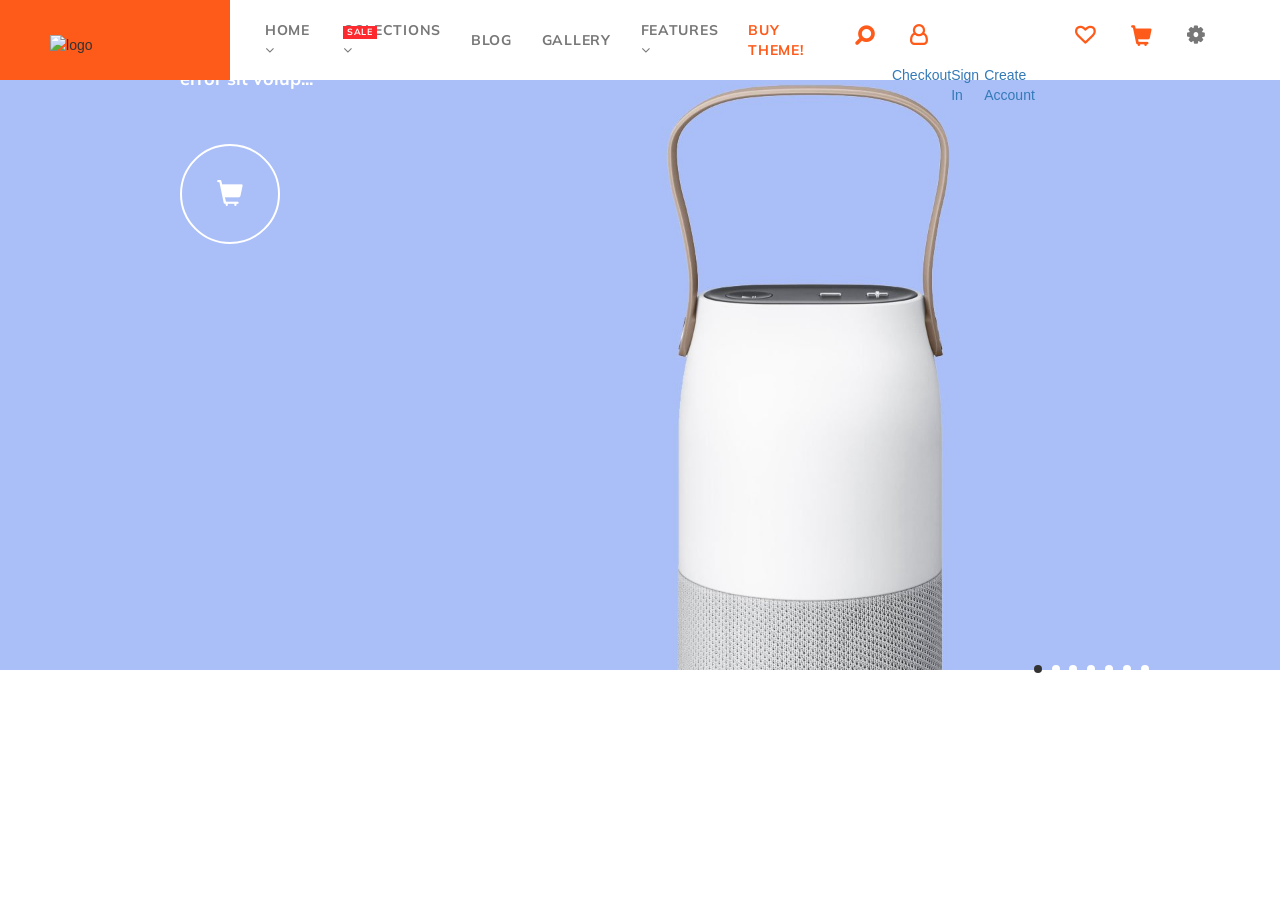
==== index.html @ fe35446b "werk progress" ====
<!DOCTYPE html>
<html>
<head>
	<meta charset="UTF-8">
	<meta name="viewport" content="width=device-width, initial-scale=1.0">
	<title>exerciutiu</title>
	<link rel="stylesheet" type="text/css" href="style.css">
	<link rel="stylesheet" type="text/css" href="header.css">
	<link href="https://fonts.googleapis.com/css?family=Muli" rel="stylesheet">
	<link rel="stylesheet" href="https://maxcdn.bootstrapcdn.com/bootstrap/3.3.7/css/bootstrap.min.css">
	<link rel="stylesheet" href="https://cdnjs.cloudflare.com/ajax/libs/font-awesome/4.7.0/css/font-awesome.min.css">
	<link href="https://fonts.googleapis.com/css?family=Muli:700" rel="stylesheet">
</head>
<body> 
	<div class="main-container">
		<div class="logo"> 
			<img src="https://cdn.shopify.com/s/files/1/2235/6053/files/logo_130x.png?v=1503470911" alt="logo">
		</div>
		<div class="main-menu">
			<ul>
				<li class="dropdown-home">
					<a href="#">HOME <i class="fa fa-angle-down"></i></a>
					<div class="dropdown-home-content">
						<a href="">Electronics — v1</a>
						<a href="">Clothing — v2</a>
						<a href="">Glasses — v3</a>
						<a href="">Fashion — v4</a>
						<a href="">Sports — v15</a>
						<a href="">Apparel — v5</a>
						<a href="">Lingerie — v6</a>
						<a href="">Fashion — v7</a>
						<a href="">Jewelry — v9</a>
						<a href="">Electronics — v10</a>
						<a href="">Bags — v8</a>
						<a href="">Lingerie — v11</a>
						<a href="">Men's clothing — v12</a>
						<a href="">Fashion, dark — v13</a>
						<a href="">T-shirts, light — v14</a>
					</div>
				</li>
				<li class="dropdown-COLECTIONS">
					<span>SALE</span><a href="#">COLECTIONS<i class="fa fa-angle-down"></i></a>
					<div class="dropdown-COLECTIONS-content">
						<div class="column">
							<a href="">Audio</a>
						</div>
					<div class="column">
						<a href="">Watches</a>
					</div>
						<div class="column">
							<a href="">Trackers</a>
						</div>	
					<div class="column">
						<a href="">Power Banks</a>
					</div>
						<div class="column-fla">
							<a href="">imag</a>
						</div>
				</li>
				<li><a href="#">BLOG</a></li>
				<li><a href="#">GALLERY</a></li>
				<li class="dropdown-features">
					<a href="#">FEATURES <i class="fa fa-angle-down"></i></a>
					<div class="dropdown-features-content">
						<ul class="dropdown-features-container">
								<li class="dropdown-collection">
										<a href="">Collection page <i class="fa fa-angle-right"></i></a>
									<div class="dropdown-collection-content">
										<a href="">List collections</a>
										<a href="">With banner</a>
										<a href="">Left sidebar</a>
										<a href="">Right sidebar</a>
										<a href="">Without sidebar</a>
										<a href="">Fullwidth</a>
										<a href="">Big previews</a>
										<a href="">Load more pagination</a>
										<a href="">Clasic pagination</a>
										<a href="">Without buttons</a>
										<a href="">Info uder image</a>
									</div>
								</li>
								<li  class="dropdown-Productpage">
										<a href="">Product page <i class="fa fa-angle-right"></i></a>
									<div class="dropdown-Productpage-content">
										<a href="">Variant #1</a>
										<a href="">Variant #2</a>
									</div>
								</li>
								<li class="dropdown-Product-options">
									<a href="">Product options <i class="fa fa-angle-right"></i></a>
									<div class="dropdown-Product-options-content">
										<a href="">1 options (color)</a>
										<a href="">2 options (image, image)</a>
										<a href="">3 options (colo, text1, image)</a>
										<a href="">3 options (text1, text2, text3)</a>
										<a href="">3 options (3 image)</a>
										<a href="">On listing</a>
									</div>
								</li>
							<li><a href="">Megamenu exemple</a></li>
								<li class="dropdown-Blog-variants">
									<a href="">Blog variants <i class="fa fa-angle-right"></i></a>
									<div class="dropdown-Blog-variants-content">
										<ul>
											<li><a href="">List</a></li>
											<li><a href="">Masorny</a></li>
											<li><a href="">Grid</a></li>
											<li><a href="">Right sidebar</a></li>
											<li><a href="">Left sidebar</a></li>
											<li class="dropdown-Article-variants">
												<a href="">Article variants<i class="fa fa-angle-right"></i></a>
												<div class="dropdown-Article-variants-content">
													<ul>
														<li><a href="">Default</a></li>
														<li><a href="">Featured</a></li>
														<li><a href="">With video</a></li>
														<li><a href="">with image slider</a><li>
													</ul>
										</ul>
												</div>
											</li>
									</dev>
								</li>
									<li class="dropdown-Gallery-variants">
										<a href="">Gallery variants <i class="fa fa-angle-right"></i></a>
										<div class="dropdown-Gallery-variants-content">
												<a href="">Masonry</a>
												<a href="">Grid (3 in row)</a>
												<a href="">Grid (4 in row)</a>
										</div>	
									</li>
									<li class="dropdown-Other-pages">
										<a href="">Other pages <i class="fa fa-angle-right"></i></a>
										<div class="dropdown-Other-pages-content">
												<a href="">About</a>
												<a href="">Contacts</a>
												<a href="">Services</a>
												<a href="">FAQ</a>
												<a href="">404</a>
										</div>
									</li>
									<li class="dropdown-Documentation">
										<a href="">Documentation <i class="fa fa-angle-right"></i></a>
										<div class="dropdown-Documentation-content">
												<a href="">Read documentation</a>
												<a href="">Watch video manuals</a>
										</div>
									</li>
						</ul>
					</div>
				</li>
				<li><a href="#">BUY THEME!</a></li>
			</ul>
		</div>
		<div class="icons">
		    <ul>
				<li><a href="#"><i class="fa" >&#xf002;</i></a></li>
				<li class="dropdown-loghin">
							<a href="#"><i onclick="myFunction()" class="fa">&#xf2c0; </i></a>	
					<div class="dropdown-loghin-content">
						<ul>
							<li><a href="">Checkout</a></li>
							<li><a href="">Sign In</a></li>
							<li><a href="">Create Account</a></li>
						</ul>
							
					</div>
				</li>
		        
				<li><a href="#"><i class="fa">&#xf08a;</i></a></li>
				<li><a href="#"><i class="glyphicon glyphicon-shopping-cart"></i></a></li>
		        <li><a href="#"><i class="fa">&#xf013;</i></a></li>
		    </ul>
		</div>
	</div>
	<div class='main-header'>
		<div class="slideshow-container">
			<div class="slides">	
				<img src="./images/slide-01_1920x.jpg" alt="boxa">
				<div  class="slide-content">
					<div class="movediv">
						<h1>Speaker Bottle $190</h1>
						<p>Sed ut perspiciatis unde omnis iste natus error sit volup...</p>
						<a href="#"><i class="glyphicon glyphicon-shopping-cart"></i></a>
					</div>
				</div>
			</div>
			<div class="slides">	
				<img src="./images/slide-02_1920x.jpg" alt="boxa">
				<div class="slide-content">
					<div class="movediv">
						<h1>Smart Watches $150</h1>
						<p>Sed ut perspiciatis unde omnis iste natus error sit volup...</p>
						<a href="#"><i class="glyphicon glyphicon-shopping-cart"></i></a>
					</div>
				</div>
			</div>
			<div class="slides">	
				<img src="./images/slide-03_1920x.jpg" alt="boxa">
				<div class="slide-content">
					<div class="movediv">
						<h1>Power Bank $350</h1>
						<p>Sed ut perspiciatis unde omnis iste natus error sit volup...</p>
						<a href="#"><i class="glyphicon glyphicon-shopping-cart"></i></a>
					</div>
				</div>
			</div>
			<div class="slides">	
				<img src="./images/slide-slice_1920x.png" alt="boxa">
				<div class="slide-content">
					<div class="movediv">
						<h1>Tracker $410</h1>
						<p>Sed ut perspiciatis unde omnis iste natus error sit volup...</p>
						<a href="#"><i class="glyphicon glyphicon-shopping-cart"></i></a>
					</div>
				</div>
			</div>
			<div class="slides">	
				<img src="./images/slide-05_1920x.jpg" alt="boxa">
				<div class="slide-content">
					<div class="movediv">
						<h1>Wireless Speaker $490</h1>
						<p>Sed ut perspiciatis unde omnis iste natus error sit volup...</p>
						<a href="#"><i class="glyphicon glyphicon-shopping-cart"></i></a>
					</div>
				</div>
			</div>
			<div class="slides">	
				<img src="./images/slide-06_1920x.jpg" alt="boxa">
				<div class="slide-content">
					<div class="movediv">
						<h1>Headphone $210</h1>
						<p>Sed ut perspiciatis unde omnis iste natus error sit volup...</p>
						<a href="#"><i class="glyphicon glyphicon-shopping-cart"></i></a>
					</div>
				</div>
			</div>
			<div class="slides">
				<video id="myVideo" src="./videos/video.mp4" autoplay></video>
			</div>
			<br>
			<div class="container-dots">
				<div>
					<span class="dot" onclick="currentSlide(0)"></span> 
					<span class="dot" onclick="currentSlide(1)"></span> 
					<span class="dot" onclick="currentSlide(2)"></span> 
					<span class="dot" onclick="currentSlide(3)"></span> 
					<span class="dot" onclick="currentSlide(4)"></span> 
					<span class="dot" onclick="currentSlide(5)"></span> 
					<span class="dot" onclick="currentSlide(6)"></span>  
				</div>
			</div>
		</div>	
	</div>
	<script src="./scripts/slidershow.js"></script>
</body>
</html>
---- style.css ----
* {
	margin: 0;
	padding: 0;
}

.main-container {
	width: 100vw;
	height: 80px;
	display: flex;
	flex-direction: row;
	background-color: #fff;
	z-index: 999;
    position: relative;
}

.main-container .logo {
	background-color: #fe5a1a;
	width: 250px;
	display: flex;
	justify-content: center;
	align-items: center;
	padding-top: 10px;

}

.main-container .logo img {
	width: 130px;
}


.main-container .main-menu > ul {
	height: 80px;
	display: flex;
	flex-direction: row;
	/*align-items: center;*/
	padding-left: 20px;
}

.main-container .main-menu > ul > li { 
	list-style: none;
	padding-left: 15px;
    padding-right: 15px;
	font-size: 14px;
	letter-spacing: .7px;
    font-weight: bold;
    color: #777;
    font-family: 'Muli', sans-serif;
    height: 100%;
    display: flex;
    align-items: center;
}
.main-container .main-menu > ul > li > i {
	font-weight: bold;
}

.main-container .main-menu > ul > li:nth-child(6) > a {
	color: #fe5a1a;
}

.main-container .main-menu > ul > li > a {
	color: #777;
	text-decoration: none;
}

.main-container .main-menu > ul > li > span  {
	position: absolute;
	margin-top: -15px;
    background: #fc2a2e;
    color: #fff;
    padding-left: 4px;
    padding-right: 4px;
    font-size: 9px;
    font-weight: bold;
}

.main-container .icons {
	padding-right: 58px;
    margin-left: auto;
    display: flex;
	justify-content: center;
	align-items: center;
}

.main-container .icons ul {
	display: flex;
	flex-direction: row; 
}

.main-container .icons ul li {
	list-style: none;
}

.main-container .icons ul li i {
    padding-left: 18px;
    padding-right: 18px;
    font-size: 20px;
    height: 100%;
    display: flex;
	align-items: center;
	font-weight: bold;
    color: #fe5a1a;
   }

.main-container .icons ul li a {
	text-decoration: none;
}

.main-container .icons ul li:nth-child(1) a i {
        -moz-transform: scaleX(-1);
        -o-transform: scaleX(-1);
        -webkit-transform: scaleX(-1);
        transform: scaleX(-1);
        filter: FlipH;
        -ms-filter: "FlipH";
	}

.main-container .icons ul li:nth-child(5) a i{
	color: #777;
}

/* .dropdown-loghin {
    position: absolute;
    display: inline-block;
}

.dropdown-loghin-content {
    list-style: none;
    position: absolute;
    display: none;
    left: 0;
    background-color: rgb(5, 5, 22);
    top: -30px;
    left: 12px;
    width: 20px;
} */

.dropdown-loghin:hover .dropdown-loghin-content {
    display: block;
}

.main-header{
    /*position:;*/
    height: 80vh;
    width: 100vw;
}

.main-header img {
    /* position:; */
}

.main-container .dropdown-home {
position: relative;
display: inline-block;

}

.main-container .dropdown-home-content {
    display: none;
    position: absolute;
    background-color: #f1f1f1;
    min-width: 160px;
    box-shadow: 0px 8px 16px 0px rgba(0,0,0,0.2);
    z-index: 1;
    top: 80px;
    left: -30px;
    width: 280px;
    padding: 40px;
}

.main-container .dropdown-home-content a {
	 color: black;
    padding: 5px 16px;
    text-decoration: none;
    display: block;
    font-size: 14px;
    font-weight: bold;
}

.main-container .dropdown-home:hover .dropdown-home-content {
    display: block;
}

.main-container .dropdown-COLECTIONS {
display: inline-block;
}

.main-container .dropdown-COLECTIONS-content{
   width: 100vw;
   height: 11px; 
   display: none;
   top: 80px;
   position: absolute;
   z-index: 112;
   left: 0px;                                  
}



.main-container .dropdown-COLECTIONS-content a {
    color: black;
    padding: 5px 16px;
    text-decoration: none;
    display: block;
    font-size: 14px;
    font-weight: bold;
}

.main-container .dropdown-COLECTIONS:hover .dropdown-COLECTIONS-content .column {
    display: block;
}

.main-container .dropdown-features {
    position: relative;
    display: inline-block;
}

.main-container .dropdown-COLECTIONS-content a {
    color: black;
    padding: 5px 16px;
    text-decoration: none;
    display: block;
    font-size: 14px;
    font-weight: bold;
    margin-left: 10px;
}

.main-container .dropdown-COLECTIONS:hover .dropdown-COLECTIONS-content {
    display: block;
}

.main-container .column {
    float: left;
    padding: 10px;
    background-color: #ccc;
    height: 250px;
}

.main-container .column:nth-child(1) { 
    width: 25%;  
}

.main-container .dropdown-features-content {
    display: none;
    text-decoration: none;
    position: absolute;
    background-color: #f1f1f1;
    min-width: 160px;
    box-shadow: 0px 8px 16px 0px rgba(0,0,0,0.2);
    z-index: 1;
    top: 80px;
    left: -22px;
    width: 250px;
    padding: 40px;
    padding-top: 35px;
}

.main-container .dropdown-features-container {
    display: inline-block;
    list-style: none;
}

.main-container .dropdown-features-content i {
    position: absolute;
}

.main-container .dropdown-features-content a {
    list-style: none;
    color: black;
    padding: 5px 16px;
    display: block;
    font-size: 14px;
    font-weight: bolder;
    margin-left: 10px;
}

.main-container .dropdown-features:hover .dropdown-features-content {
    display: block;
}

.main-container .dropdown-features-content a i {   
margin-left: 10px;
padding-top: 0px;
}



.dropdown-collection {
    position: relative;
}

.dropdown-collection-content {
    position: absolute;
    display: none;
    left: 0;
    background-color: #f1f1f1;
    top: -35px;
    left: 210px;
    width: 250px;
}

.dropdown-collection:hover .dropdown-collection-content {
    display: block;
}


.dropdown-Productpage {
    position: relative;
}

.dropdown-Productpage-content {
    position: absolute;
    display: none;
    left: 0;
    background-color: #f1f1f1;
    top: -35px;
    left: 210px;
    width: 250px;
}

.dropdown-Productpage:hover .dropdown-Productpage-content {
    display: block;
}

.dropdown-Product-options {
    position: relative;
}

.dropdown-Product-options-content {
    position: absolute;
    display: none;
    left: 0;
    background-color: #f1f1f1;
    top: -35px;
    left: 210px;
    width: 270px;
}

.dropdown-Product-options:hover .dropdown-Product-options-content {
    display: block;
}

.dropdown-Blog-variants {
    position: relative;
}

.dropdown-Blog-variants-content {
    position: absolute;
    display: none;
    left: 0;
    background-color: #f1f1f1;
    top: -35px;
    left: 150px;
    width: 220px;
}

.dropdown-Blog-variants:hover .dropdown-Blog-variants-content {
    display: block;
}

.dropdown-Blog-variants-content > ul {
    list-style: none;
}

.dropdown-Article-variants {
    position: relative;
    display: inline-block;
}

.dropdown-Article-variants-content {
    list-style: none;
    position: absolute;
    display: none;
    left: 0;
    background-color: #f1f1f1;
    top: -35px;
    left: 150px;
    width: 220px;
    z-index: 19;
}

.dropdown-Article-variants:hover .dropdown-Article-variants-content {
    display: block;
}

.dropdown-Gallery-variants {
    position: relative;
}

.dropdown-Gallery-variants-content {
    list-style: none;
    position: absolute;
    display: none;
    left: 0;
    background-color: #f1f1f1;
    top: -35px;
    left: 150px;
    width: 220px;
    z-index: 15;
}

.dropdown-Gallery-variants:hover .dropdown-Gallery-variants-content {
    display: block;
}

.dropdown-Other-pages {
    position: relative;
}

.dropdown-Other-pages-content {
    list-style: none;
    position: absolute;
    display: none;
    left: 0;
    background-color: #f1f1f1;
    top: -3px;
    left: 150px;
    width: 220px;
}

.dropdown-Other-pagess:hover .dropdown-Other-pages-content {
    display: block;
}

.dropdown-Documentation-variants {
    position: relative;
}

.dropdown-Documentation-content {
    list-style: none;
    position: absolute;
    display: none;
    left: 0;
    background-color: #f1f1f1;
    top: -35px;
    left: 150px;
    width: 220px;
}

.dropdown-Documentation:hover .dropdown-Documentation-content {
    display: block;
}
---- header.css ----
body {
    overflow-x: hidden;
}

.main-header {
    width: 100vw; 
    position: relative;
    top: -50px;
    height: 80vh;
}

.main-header .slides {
    display: none;
    height: 80vh;
    position: absolute;
}

.main-header .slides img {
    height: auto;
    width: 100%;
}

.main-header .slides video {
    position: relative;
    top: -90px;
    width: 100%;
    object-fit: cover;
}

.main-header .container-dots {
    position: absolute;
    display: flex;
    justify-content: flex-end;
    width: 100vw;
    bottom: 10%;
    right: 10%;
}

.main-header .dot {
    height: 8px;
    width: 8px;
    margin: 0 3px;
    background-color: #fff;
    border-radius: 50%;
    display: inline-block;
    transition: background-color 0.6s ease;
    cursor: pointer;
}

.main-header .active {
    background-color: #333;
}

.main-header .slide-content {
    position: relative;
    top: -90vh;
    left: 20vh;
    width: 30vw;
    font-family: 'Muli', sans-serif;
}

.main-header .slide-content h1 {
    font-size: 60px;
    line-height: 1.216;
    color: #fff;
    font-weight: 700;
}

.main-header .slide-content p {
    color: #fff;
    font-size: 18px;
    line-height: 1.25;
    font-weight: 700;
    margin: 20px 0 52px;
}

.main-header a:hover {
    text-decoration: none !important;
}

.main-header .slide-content i  {
    border: 2px solid #fff;
    width: 100px;
    height: 100px;
    border-radius: 50%;
    display: flex;
    justify-content: center;
    align-items: center;
    font-size: 26px;
    color: #fff;
}
  
.slider-animated {
  -webkit-animation-duration: 2s;
  animation-duration: 2s;
  -webkit-animation-fill-mode: both;
  animation-fill-mode: both;
  animation-name: fadeInDown;
}

@-webkit-keyframes fadeInDown {
    from {
      /* opacity: 0; */
      -webkit-transform: translate3d(0, -100%, 0);
      transform: translate3d(0, -100%, 0);
    }
  
    to {
      /* opacity: 1; */
      -webkit-transform: translate3d(0, 0, 0);
      transform: translate3d(0, 0, 0);
    }
  }
  
  @keyframes fadeInDown {
    from {
      /* opacity: 0; */
      -webkit-transform: translate3d(0, -100%, 0);
      transform: translate3d(0, -100%, 0);
    }
  
    to {
      /* opacity: 1; */
      -webkit-transform: translate3d(0, 0, 0);
      transform: translate3d(0, 0, 0);
    }
  }
  
  .fadeInDown {
    -webkit-animation-name: fadeInDown;
    animation-name: fadeInDown;
  }

  .slide-content-animated {
    -webkit-animation-duration: 2s;
    animation-duration: 2s;
    -webkit-animation-fill-mode: both;
    animation-fill-mode: both;
    animation-name: fadeInUp;
  }

  @-webkit-keyframes fadeInUp {
    from {
      opacity: 0;
      -webkit-transform: translate3d(0, 100%, 0);
      transform: translate3d(0, 100%, 0);
    }
  
    to {
      opacity: 1;
      -webkit-transform: translate3d(0, 0, 0);
      transform: translate3d(0, 0, 0);
    }
  }
  
  @keyframes fadeInUp {
    from {
      opacity: 0;
      -webkit-transform: translate3d(0, 100%, 0);
      transform: translate3d(0, 100%, 0);
    }
  
    to {
      opacity: 1;
      -webkit-transform: translate3d(0, 0, 0);
      transform: translate3d(0, 0, 0);
    }
  }
  
  .fadeInUp {
    -webkit-animation-name: fadeInUp;
    animation-name: fadeInUp;
  }

  .none {
      display: none;
  }
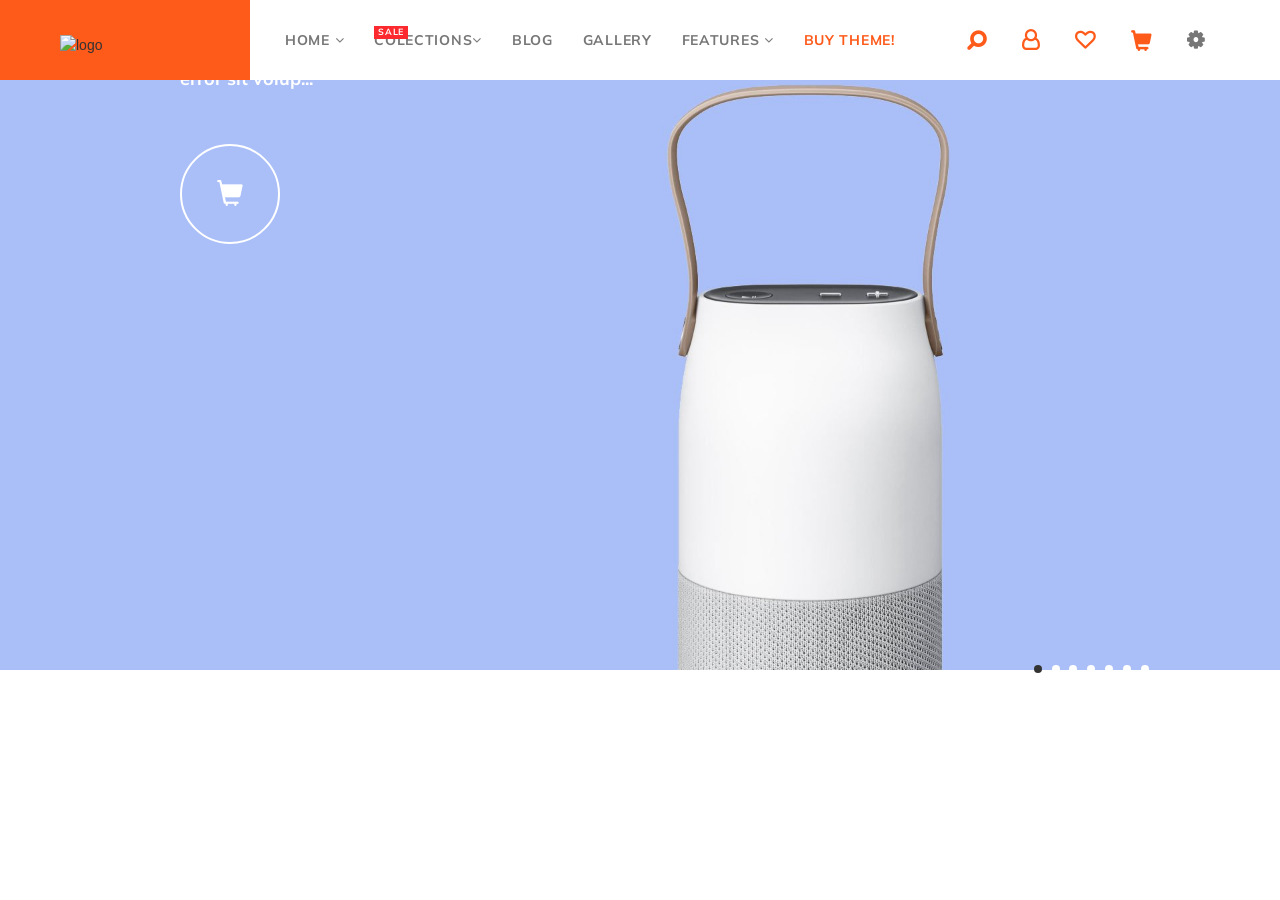
==== commit 3c2e3ae3: "add readme" ====
--- a/index.html
+++ b/index.html
@@ -97,7 +97,7 @@
 										<a href="">On listing</a>
 									</div>
 								</li>
-							<li><a href="">Megamenu exemple</a></li>
+								<li><a href="">Megamenu exemple</a></li>
 								<li class="dropdown-Blog-variants">
 									<a href="">Blog variants <i class="fa fa-angle-right"></i></a>
 									<div class="dropdown-Blog-variants-content">
@@ -114,38 +114,18 @@
 														<li><a href="">Default</a></li>
 														<li><a href="">Featured</a></li>
 														<li><a href="">With video</a></li>
-														<li><a href="">with image slider</a><li>
+														<li><a href="">with image slider</a></li>
 													</ul>
-										</ul>
 												</div>
 											</li>
-									</dev>
-								</li>
-									<li class="dropdown-Gallery-variants">
-										<a href="">Gallery variants <i class="fa fa-angle-right"></i></a>
-										<div class="dropdown-Gallery-variants-content">
-												<a href="">Masonry</a>
-												<a href="">Grid (3 in row)</a>
-												<a href="">Grid (4 in row)</a>
-										</div>	
-									</li>
-									<li class="dropdown-Other-pages">
-										<a href="">Other pages <i class="fa fa-angle-right"></i></a>
-										<div class="dropdown-Other-pages-content">
-												<a href="">About</a>
-												<a href="">Contacts</a>
-												<a href="">Services</a>
-												<a href="">FAQ</a>
-												<a href="">404</a>
-										</div>
-									</li>
-									<li class="dropdown-Documentation">
-										<a href="">Documentation <i class="fa fa-angle-right"></i></a>
-										<div class="dropdown-Documentation-content">
-												<a href="">Read documentation</a>
-												<a href="">Watch video manuals</a>
-										</div>
-									</li>
+										</ul>	
+									</div>
+
+								</li>
+							
+							<li><a href="">Gallery variants <i class="fa fa-angle-right"></i></a></li>
+							<li><a href="">Other pages <i class="fa fa-angle-right"></i></a></li>
+							<li><a href="">Documentation <i class="fa fa-angle-right"></i></a></li>
 						</ul>
 					</div>
 				</li>
@@ -154,19 +134,8 @@
 		</div>
 		<div class="icons">
 		    <ul>
-				<li><a href="#"><i class="fa" >&#xf002;</i></a></li>
-				<li class="dropdown-loghin">
-							<a href="#"><i onclick="myFunction()" class="fa">&#xf2c0; </i></a>	
-					<div class="dropdown-loghin-content">
-						<ul>
-							<li><a href="">Checkout</a></li>
-							<li><a href="">Sign In</a></li>
-							<li><a href="">Create Account</a></li>
-						</ul>
-							
-					</div>
-				</li>
-		        
+		        <li><a href="#"><i class="fa" >&#xf002;</i></a></li>
+		        <li><a href="#"><i class="fa">&#xf2c0;</i></a></li>
 				<li><a href="#"><i class="fa">&#xf08a;</i></a></li>
 				<li><a href="#"><i class="glyphicon glyphicon-shopping-cart"></i></a></li>
 		        <li><a href="#"><i class="fa">&#xf013;</i></a></li>
--- a/style.css
+++ b/style.css
@@ -33,7 +33,7 @@
 	display: flex;
 	flex-direction: row;
 	/*align-items: center;*/
-	padding-left: 20px;
+    padding-left: 20px;
 }
 
 .main-container .main-menu > ul > li { 
@@ -82,6 +82,8 @@
 }
 
 .main-container .icons ul {
+    padding-top: 10px;
+
 	display: flex;
 	flex-direction: row; 
 }
@@ -118,26 +120,6 @@
 	color: #777;
 }
 
-/* .dropdown-loghin {
-    position: absolute;
-    display: inline-block;
-}
-
-.dropdown-loghin-content {
-    list-style: none;
-    position: absolute;
-    display: none;
-    left: 0;
-    background-color: rgb(5, 5, 22);
-    top: -30px;
-    left: 12px;
-    width: 20px;
-} */
-
-.dropdown-loghin:hover .dropdown-loghin-content {
-    display: block;
-}
-
 .main-header{
     /*position:;*/
     height: 80vh;
@@ -350,16 +332,13 @@
     background-color: #f1f1f1;
     top: -35px;
     left: 150px;
-    width: 220px;
+    width: 270px;
 }
 
 .dropdown-Blog-variants:hover .dropdown-Blog-variants-content {
     display: block;
 }
 
-.dropdown-Blog-variants-content > ul {
-    list-style: none;
-}
 
 .dropdown-Article-variants {
     position: relative;
@@ -367,75 +346,16 @@
 }
 
 .dropdown-Article-variants-content {
-    list-style: none;
-    position: absolute;
-    display: none;
-    left: 0;
-    background-color: #f1f1f1;
-    top: -35px;
-    left: 150px;
-    width: 220px;
-    z-index: 19;
+    position: absolute;
+    display: none;
+    left: 0;
+    background-color: #f1f1f1;
+    top: -35px;
+    left: 210px;
+    width: 270px;
+    z-index: 11;
 }
 
 .dropdown-Article-variants:hover .dropdown-Article-variants-content {
     display: block;
 }
-
-.dropdown-Gallery-variants {
-    position: relative;
-}
-
-.dropdown-Gallery-variants-content {
-    list-style: none;
-    position: absolute;
-    display: none;
-    left: 0;
-    background-color: #f1f1f1;
-    top: -35px;
-    left: 150px;
-    width: 220px;
-    z-index: 15;
-}
-
-.dropdown-Gallery-variants:hover .dropdown-Gallery-variants-content {
-    display: block;
-}
-
-.dropdown-Other-pages {
-    position: relative;
-}
-
-.dropdown-Other-pages-content {
-    list-style: none;
-    position: absolute;
-    display: none;
-    left: 0;
-    background-color: #f1f1f1;
-    top: -3px;
-    left: 150px;
-    width: 220px;
-}
-
-.dropdown-Other-pagess:hover .dropdown-Other-pages-content {
-    display: block;
-}
-
-.dropdown-Documentation-variants {
-    position: relative;
-}
-
-.dropdown-Documentation-content {
-    list-style: none;
-    position: absolute;
-    display: none;
-    left: 0;
-    background-color: #f1f1f1;
-    top: -35px;
-    left: 150px;
-    width: 220px;
-}
-
-.dropdown-Documentation:hover .dropdown-Documentation-content {
-    display: block;
-}
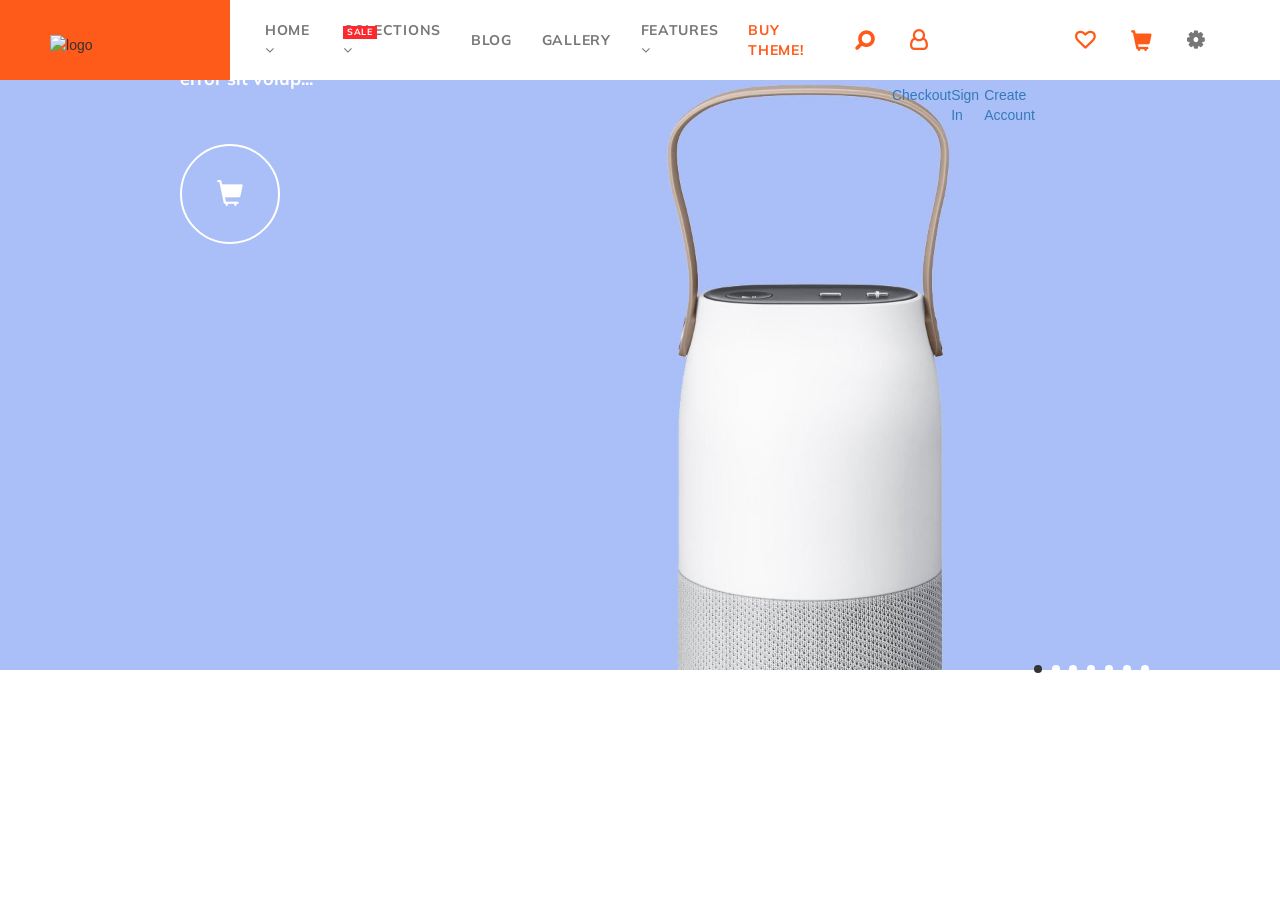
==== commit 60a0e964: "resolve conflict" ====
--- a/index.html
+++ b/index.html
@@ -122,10 +122,31 @@
 									</div>
 
 								</li>
-							
-							<li><a href="">Gallery variants <i class="fa fa-angle-right"></i></a></li>
-							<li><a href="">Other pages <i class="fa fa-angle-right"></i></a></li>
-							<li><a href="">Documentation <i class="fa fa-angle-right"></i></a></li>
+									<li class="dropdown-Gallery-variants">
+										<a href="">Gallery variants <i class="fa fa-angle-right"></i></a>
+										<div class="dropdown-Gallery-variants-content">
+												<a href="">Masonry</a>
+												<a href="">Grid (3 in row)</a>
+												<a href="">Grid (4 in row)</a>
+										</div>	
+									</li>
+									<li class="dropdown-Other-pages">
+										<a href="">Other pages <i class="fa fa-angle-right"></i></a>
+										<div class="dropdown-Other-pages-content">
+												<a href="">About</a>
+												<a href="">Contacts</a>
+												<a href="">Services</a>
+												<a href="">FAQ</a>
+												<a href="">404</a>
+										</div>
+									</li>
+									<li class="dropdown-Documentation">
+										<a href="">Documentation <i class="fa fa-angle-right"></i></a>
+										<div class="dropdown-Documentation-content">
+												<a href="">Read documentation</a>
+												<a href="">Watch video manuals</a>
+										</div>
+									</li>
 						</ul>
 					</div>
 				</li>
@@ -134,8 +155,19 @@
 		</div>
 		<div class="icons">
 		    <ul>
-		        <li><a href="#"><i class="fa" >&#xf002;</i></a></li>
-		        <li><a href="#"><i class="fa">&#xf2c0;</i></a></li>
+				<li><a href="#"><i class="fa" >&#xf002;</i></a></li>
+				<li class="dropdown-loghin">
+							<a href="#"><i onclick="myFunction()" class="fa">&#xf2c0; </i></a>	
+					<div class="dropdown-loghin-content">
+						<ul>
+							<li><a href="">Checkout</a></li>
+							<li><a href="">Sign In</a></li>
+							<li><a href="">Create Account</a></li>
+						</ul>
+							
+					</div>
+				</li>
+		        
 				<li><a href="#"><i class="fa">&#xf08a;</i></a></li>
 				<li><a href="#"><i class="glyphicon glyphicon-shopping-cart"></i></a></li>
 		        <li><a href="#"><i class="fa">&#xf013;</i></a></li>
--- a/style.css
+++ b/style.css
@@ -120,6 +120,26 @@
 	color: #777;
 }
 
+/* .dropdown-loghin {
+    position: absolute;
+    display: inline-block;
+}
+
+.dropdown-loghin-content {
+    list-style: none;
+    position: absolute;
+    display: none;
+    left: 0;
+    background-color: rgb(5, 5, 22);
+    top: -30px;
+    left: 12px;
+    width: 20px;
+} */
+
+.dropdown-loghin:hover .dropdown-loghin-content {
+    display: block;
+}
+
 .main-header{
     /*position:;*/
     height: 80vh;
@@ -332,13 +352,16 @@
     background-color: #f1f1f1;
     top: -35px;
     left: 150px;
-    width: 270px;
+    width: 220px;
 }
 
 .dropdown-Blog-variants:hover .dropdown-Blog-variants-content {
     display: block;
 }
 
+.dropdown-Blog-variants-content > ul {
+    list-style: none;
+}
 
 .dropdown-Article-variants {
     position: relative;
@@ -346,16 +369,75 @@
 }
 
 .dropdown-Article-variants-content {
-    position: absolute;
-    display: none;
-    left: 0;
-    background-color: #f1f1f1;
-    top: -35px;
-    left: 210px;
-    width: 270px;
-    z-index: 11;
+    list-style: none;
+    position: absolute;
+    display: none;
+    left: 0;
+    background-color: #f1f1f1;
+    top: -35px;
+    left: 150px;
+    width: 220px;
+    z-index: 19;
 }
 
 .dropdown-Article-variants:hover .dropdown-Article-variants-content {
     display: block;
 }
+
+.dropdown-Gallery-variants {
+    position: relative;
+}
+
+.dropdown-Gallery-variants-content {
+    list-style: none;
+    position: absolute;
+    display: none;
+    left: 0;
+    background-color: #f1f1f1;
+    top: -35px;
+    left: 150px;
+    width: 220px;
+    z-index: 15;
+}
+
+.dropdown-Gallery-variants:hover .dropdown-Gallery-variants-content {
+    display: block;
+}
+
+.dropdown-Other-pages {
+    position: relative;
+}
+
+.dropdown-Other-pages-content {
+    list-style: none;
+    position: absolute;
+    display: none;
+    left: 0;
+    background-color: #f1f1f1;
+    top: -3px;
+    left: 150px;
+    width: 220px;
+}
+
+.dropdown-Other-pagess:hover .dropdown-Other-pages-content {
+    display: block;
+}
+
+.dropdown-Documentation-variants {
+    position: relative;
+}
+
+.dropdown-Documentation-content {
+    list-style: none;
+    position: absolute;
+    display: none;
+    left: 0;
+    background-color: #f1f1f1;
+    top: -35px;
+    left: 150px;
+    width: 220px;
+}
+
+.dropdown-Documentation:hover .dropdown-Documentation-content {
+    display: block;
+}
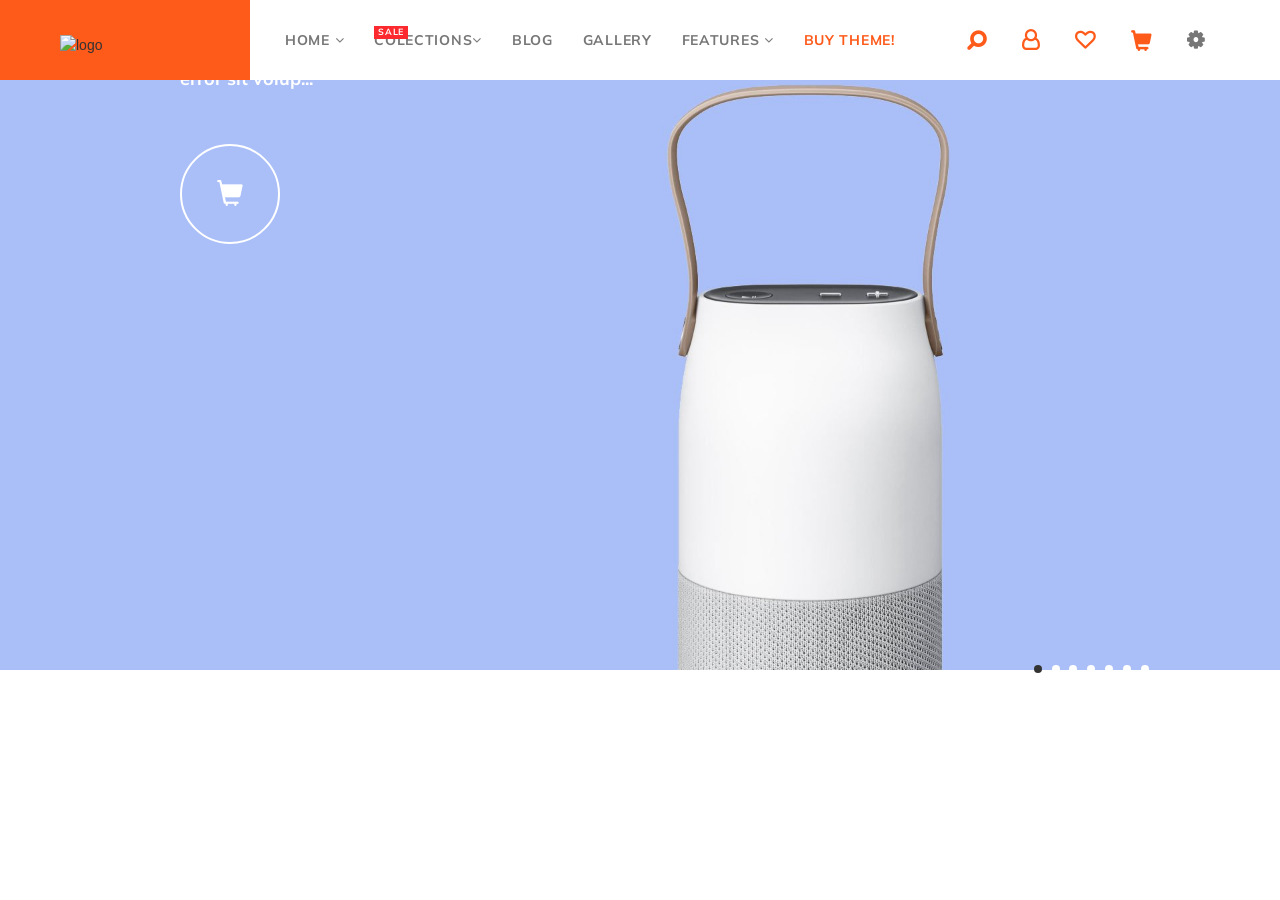
==== commit 1ee62354: "Show modals on click" ====
--- a/index.html
+++ b/index.html
@@ -156,21 +156,39 @@
 		<div class="icons">
 		    <ul>
 				<li><a href="#"><i class="fa" >&#xf002;</i></a></li>
-				<li class="dropdown-loghin">
-							<a href="#"><i onclick="myFunction()" class="fa">&#xf2c0; </i></a>	
-					<div class="dropdown-loghin-content">
+				<li class="dropdown-login">
+					<a href="#"><i onclick="myFunction('login')" class="fa">&#xf2c0; </i></a>	
+					<div id="login" class="dropdown-login-content">
 						<ul>
 							<li><a href="">Checkout</a></li>
 							<li><a href="">Sign In</a></li>
 							<li><a href="">Create Account</a></li>
 						</ul>
-							
-					</div>
-				</li>
-		        
+					</div>
+				</li>
 				<li><a href="#"><i class="fa">&#xf08a;</i></a></li>
-				<li><a href="#"><i class="glyphicon glyphicon-shopping-cart"></i></a></li>
-		        <li><a href="#"><i class="fa">&#xf013;</i></a></li>
+				<li>
+					<a href="#"><i class="glyphicon glyphicon-shopping-cart" onclick="myFunction('cart')"></i></a>
+					<!-- mai jos trebuie de schimbat numele classei -->
+					<div id="cart" class="dropdown-login-content">
+							<ul>
+								<li><a href="">Checkout</a></li>
+								<li><a href="">Sign In</a></li>
+								<li><a href="">Create Account</a></li>
+							</ul>
+						</div>
+				</li>
+		        <li>
+					<a href="#"><i class="fa" onclick="myFunction('settings')" >&#xf013;</i></a>
+					<!-- mai jos trebuie de schimbat numele classei -->
+					<div id="settings" class="dropdown-login-content">
+							<ul>
+								<li><a href="">Checkout</a></li>
+								<li><a href="">Sign In</a></li>
+								<li><a href="">Create Account</a></li>
+							</ul>
+						</div>
+				</li>
 		    </ul>
 		</div>
 	</div>
@@ -254,5 +272,6 @@
 		</div>	
 	</div>
 	<script src="./scripts/slidershow.js"></script>
+	<script src="./scripts/showModal.js"></script>
 </body>
 </html>
--- a/style.css
+++ b/style.css
@@ -81,18 +81,18 @@
 	align-items: center;
 }
 
-.main-container .icons ul {
+.main-container .icons > ul {
     padding-top: 10px;
 
 	display: flex;
 	flex-direction: row; 
 }
 
-.main-container .icons ul li {
+.main-container .icons > ul > li {
 	list-style: none;
 }
 
-.main-container .icons ul li i {
+.main-container .icons > ul > li > a > i {
     padding-left: 18px;
     padding-right: 18px;
     font-size: 20px;
@@ -103,11 +103,11 @@
     color: #fe5a1a;
    }
 
-.main-container .icons ul li a {
+.main-container .icons ul > li > a {
 	text-decoration: none;
 }
 
-.main-container .icons ul li:nth-child(1) a i {
+.main-container .icons > ul > li:nth-child(1) > a > i {
         -moz-transform: scaleX(-1);
         -o-transform: scaleX(-1);
         -webkit-transform: scaleX(-1);
@@ -116,29 +116,33 @@
         -ms-filter: "FlipH";
 	}
 
-.main-container .icons ul li:nth-child(5) a i{
+.main-container .icons ul > li:nth-child(5) > a > i{
 	color: #777;
 }
 
-/* .dropdown-loghin {
-    position: absolute;
+.dropdown-login {
+    position: relative;
     display: inline-block;
-}
-
-.dropdown-loghin-content {
-    list-style: none;
-    position: absolute;
-    display: none;
-    left: 0;
-    background-color: rgb(5, 5, 22);
-    top: -30px;
-    left: 12px;
-    width: 20px;
+} 
+
+.dropdown-login-content {
+    position: absolute;
+    display: none;
+    right: 0;
+    background-color: #f1f1f1;
+    /* top: -30px; */
+    width: 200px;
+}
+
+.dropdown-login-content > ul {
+    display: flex;
+    flex-direction: column;
+    list-style: none;
+}
+
+/* .dropdown-login:hover .dropdown-login-content {
+    display: block;
 } */
-
-.dropdown-loghin:hover .dropdown-loghin-content {
-    display: block;
-}
 
 .main-header{
     /*position:;*/
@@ -419,7 +423,7 @@
     width: 220px;
 }
 
-.dropdown-Other-pagess:hover .dropdown-Other-pages-content {
+.dropdown-Other-pages:hover .dropdown-Other-pages-content {
     display: block;
 }
 
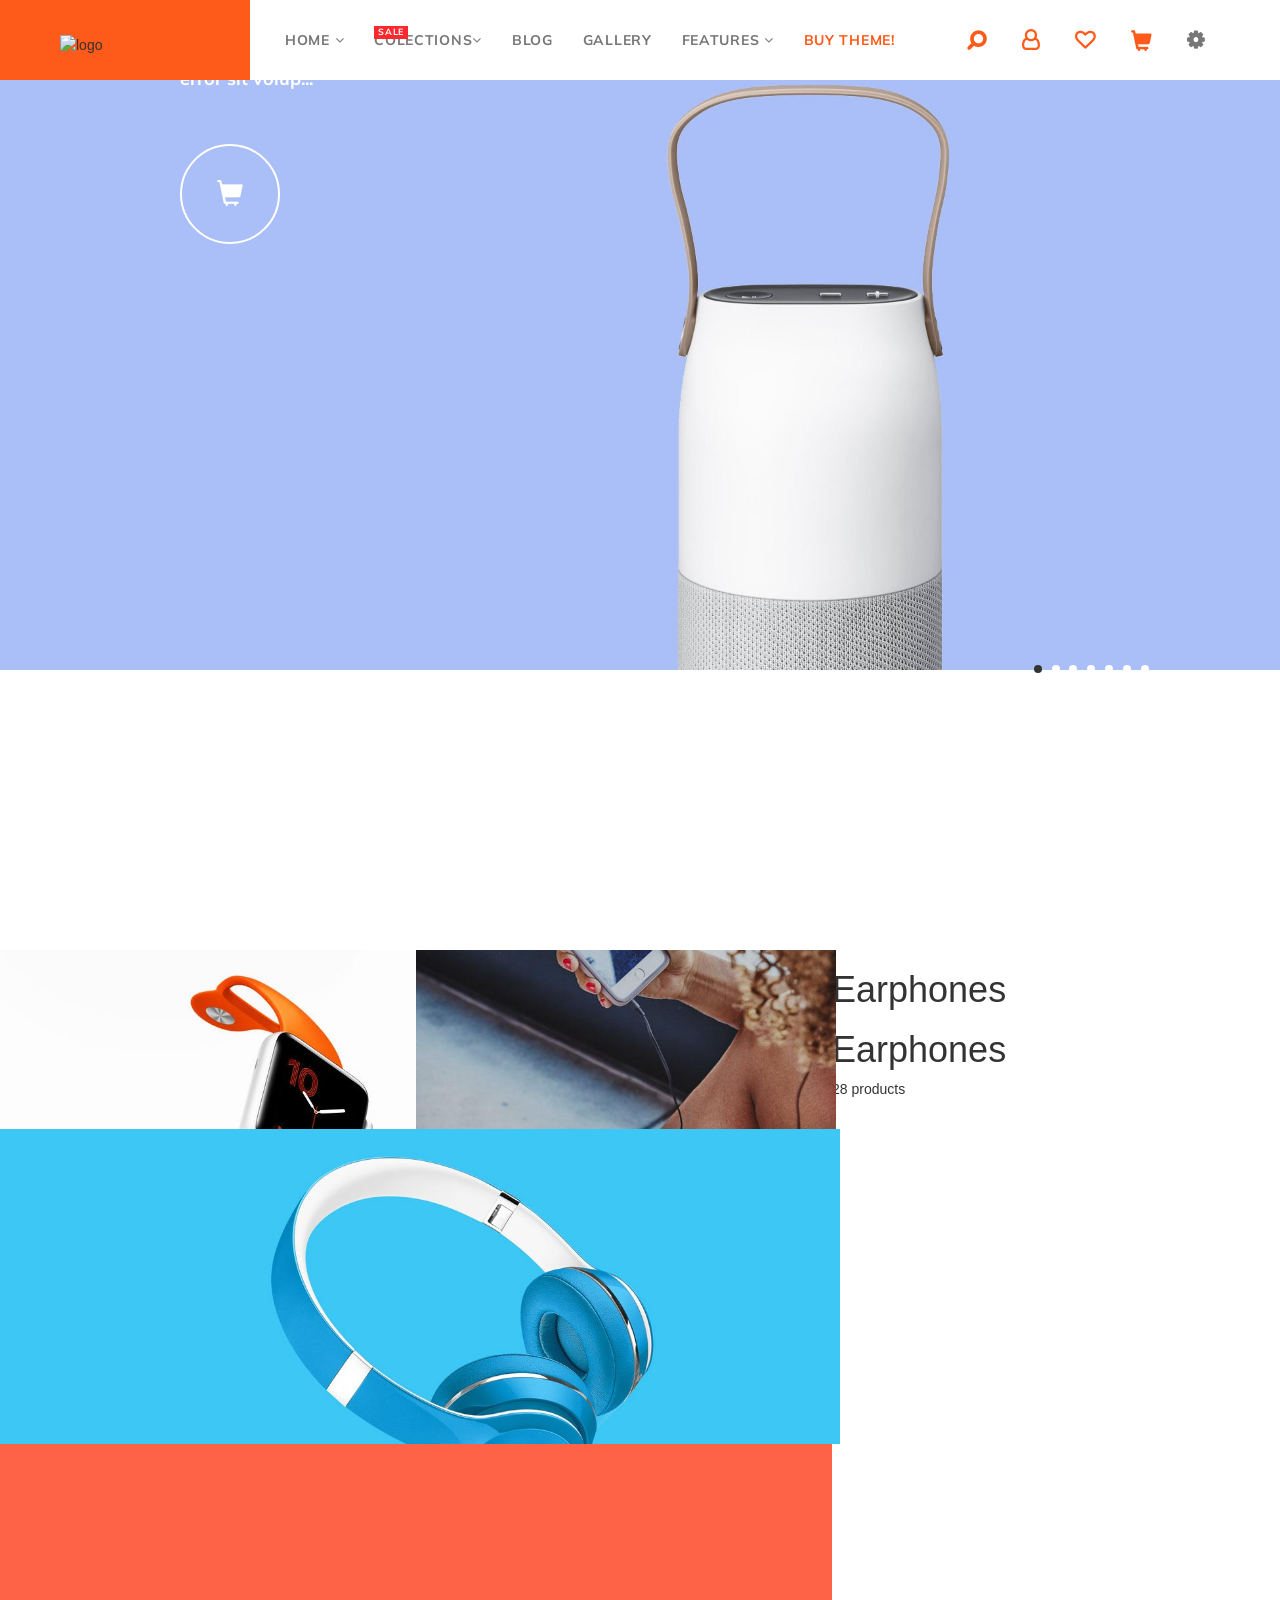
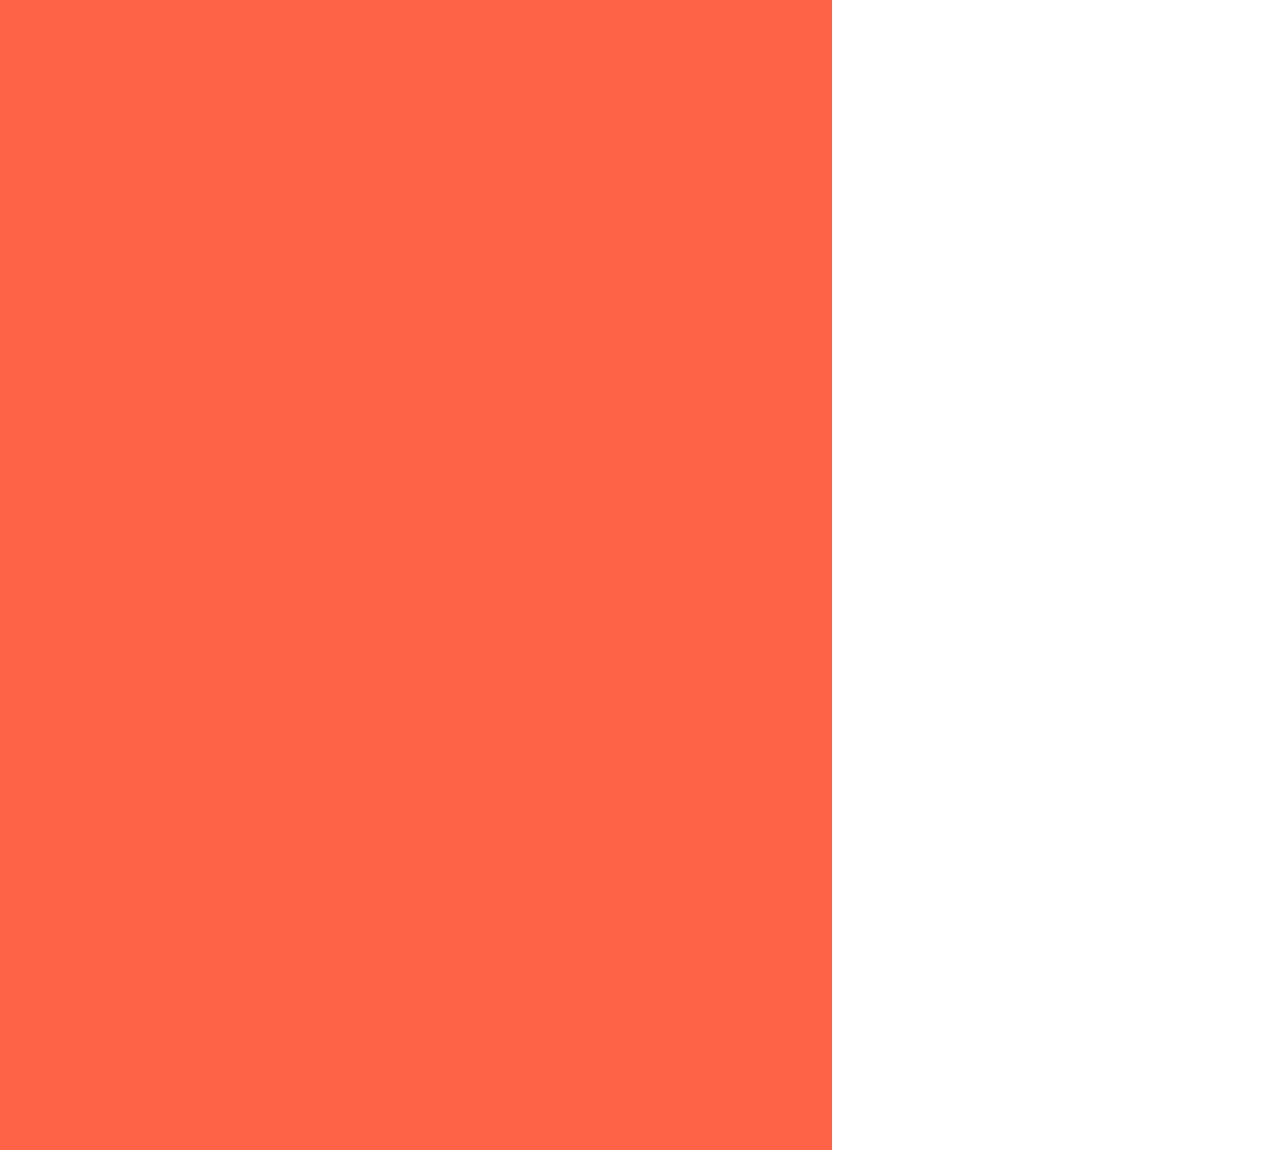
==== commit 15d84233: "Add images" ====
--- a/index.html
+++ b/index.html
@@ -6,6 +6,7 @@
 	<title>exerciutiu</title>
 	<link rel="stylesheet" type="text/css" href="style.css">
 	<link rel="stylesheet" type="text/css" href="header.css">
+	<link rel="stylesheet" type="text/css" href="products.css">
 	<link href="https://fonts.googleapis.com/css?family=Muli" rel="stylesheet">
 	<link rel="stylesheet" href="https://maxcdn.bootstrapcdn.com/bootstrap/3.3.7/css/bootstrap.min.css">
 	<link rel="stylesheet" href="https://cdnjs.cloudflare.com/ajax/libs/font-awesome/4.7.0/css/font-awesome.min.css">
@@ -271,6 +272,36 @@
 			</div>
 		</div>	
 	</div>
+	<div class="main-products">
+		<div class="main-products_left-container">
+			<div class="main-products_left-container--top">
+				<div class="main-products--watches">
+					<img class="main-products--watches-image" src="./images/promobox-01_640x.jpg" alt="" >
+					<h1>Watches</h1>
+					<h1>Watches</h1>
+					<p>28 products</p>
+				</div>
+				<div class="main-products--trackers">
+					<img class="main-products--trackers-image" src="./images/promobox-02_399c6903-2f5e-4b92-8237-e28c8c4d1291_640x.jpg" alt="" >
+					<h1>Trackers</h1>
+					<h1>Trackers</h1>
+					<p>28 products</p>
+				</div>
+			</div>
+			<div class="main-products--headphones" >
+				<img class="main-products--headphones-image" src="./images/promobox-03_1280x.jpg" alt="" >
+				<h1>Headphones</h1>
+				<h1>Headphones</h1>
+				<p>28 products</p>
+			</div>
+		</div>
+		<div class="main-products--earphones">
+			<h1>Earphones</h1>
+			<h1>Earphones</h1>
+			<p>28 products</p>
+		</div>
+	</div>
+
 	<script src="./scripts/slidershow.js"></script>
 	<script src="./scripts/showModal.js"></script>
 </body>
--- a/products.css
+++ b/products.css
@@ -0,0 +1,66 @@
+.main-products {
+    margin-top: 150px;
+    display: flex;
+    flex-direction: row;
+    width: 100vw;
+    height: 200vh;
+}
+
+.main-products_left-container {
+    /* display: flex;
+    flex-direction: column; */
+    width: 65vw;
+    background: tomato;
+}
+
+.main-products_left-container--top {
+    display: flex;
+    flex-direction: row;
+}
+
+.main-products--watches {
+    position: relative;
+    width: 50%;
+    height: auto;
+}
+
+.main-products--watches-image {
+    position: absolute;
+    top: 0;
+    bottom: 0;
+    left: 0;
+    right: 0;
+    width: 101%;
+    min-height: 100%;
+}
+
+.main-products--trackers {
+    position: relative;
+    width: 50%;
+
+}
+
+.main-products--trackers-image {
+    position: absolute;
+    top: 0;
+    bottom: 0;
+    left: 0;
+    right: 0;
+    width: 101%;
+    min-height: 100%;
+}
+
+.main-products--headphones {
+    position: relative;
+    
+}
+
+.main-products--headphones-image {
+    position: absolute;
+    top: 0;
+    bottom: 0;
+    left: 0;
+    right: 0;
+    width: 101%;
+    min-height: 100%;
+}
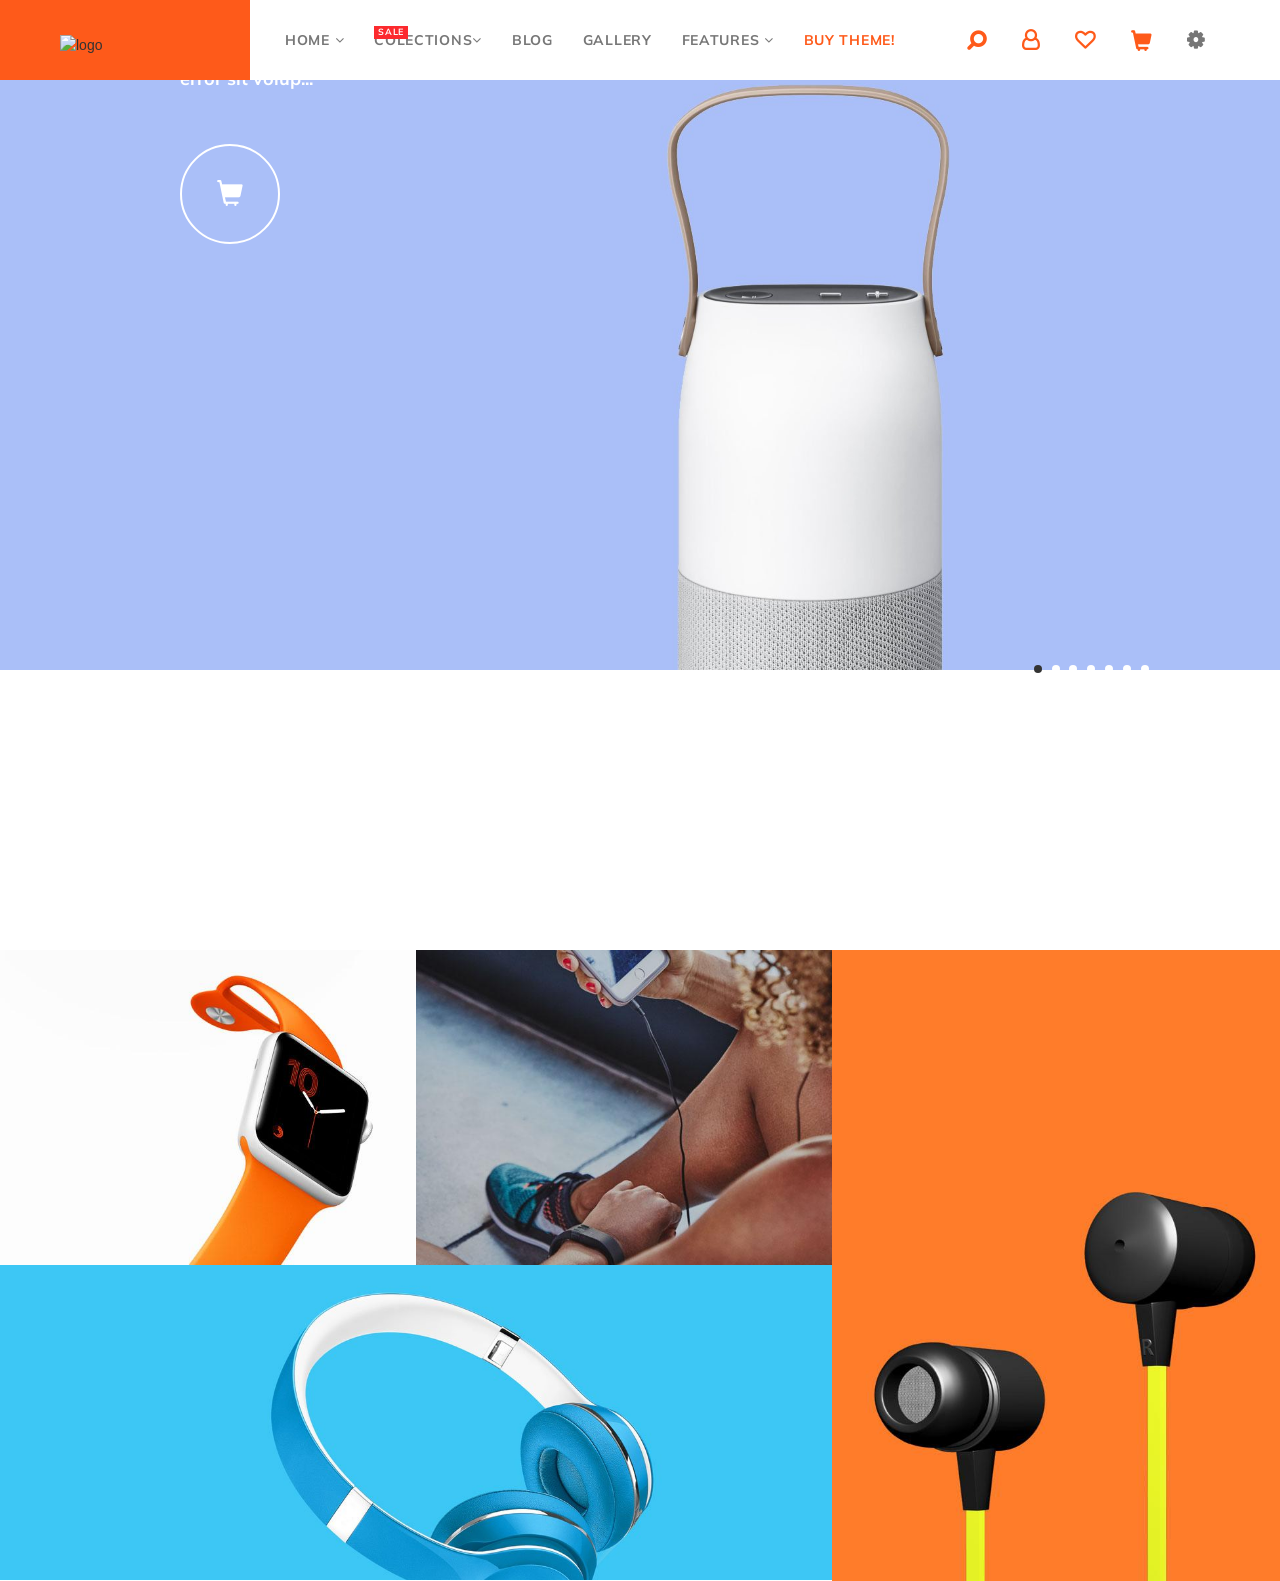
==== commit cc622788: "add produts" ====
--- a/index.html
+++ b/index.html
@@ -296,6 +296,7 @@
 			</div>
 		</div>
 		<div class="main-products--earphones">
+			<img class="main-products--earphones-image" src="./images/promobox-04_1e4f69c9-1988-440a-afb6-4398f01e5872_640x.jpg" alt="" >
 			<h1>Earphones</h1>
 			<h1>Earphones</h1>
 			<p>28 products</p>
--- a/products.css
+++ b/products.css
@@ -3,14 +3,12 @@
     display: flex;
     flex-direction: row;
     width: 100vw;
-    height: 200vh;
 }
 
 .main-products_left-container {
     /* display: flex;
     flex-direction: column; */
     width: 65vw;
-    background: tomato;
 }
 
 .main-products_left-container--top {
@@ -21,7 +19,7 @@
 .main-products--watches {
     position: relative;
     width: 50%;
-    height: auto;
+    height: 315px;
 }
 
 .main-products--watches-image {
@@ -37,6 +35,7 @@
 .main-products--trackers {
     position: relative;
     width: 50%;
+    height: 315px;
 
 }
 
@@ -52,6 +51,7 @@
 
 .main-products--headphones {
     position: relative;
+    margin-top: -20px;
     
 }
 
@@ -63,4 +63,19 @@
     right: 0;
     width: 101%;
     min-height: 100%;
+}
+
+.main-products--earphones {
+    position: relative;
+    width: 35vw;
+}
+
+.main-products--earphones-image {
+    position: absolute;
+    top: 0;
+    bottom: 0;
+    left: 0;
+    right: 0;
+    width: 101%; 
+    height: 139%;
 }
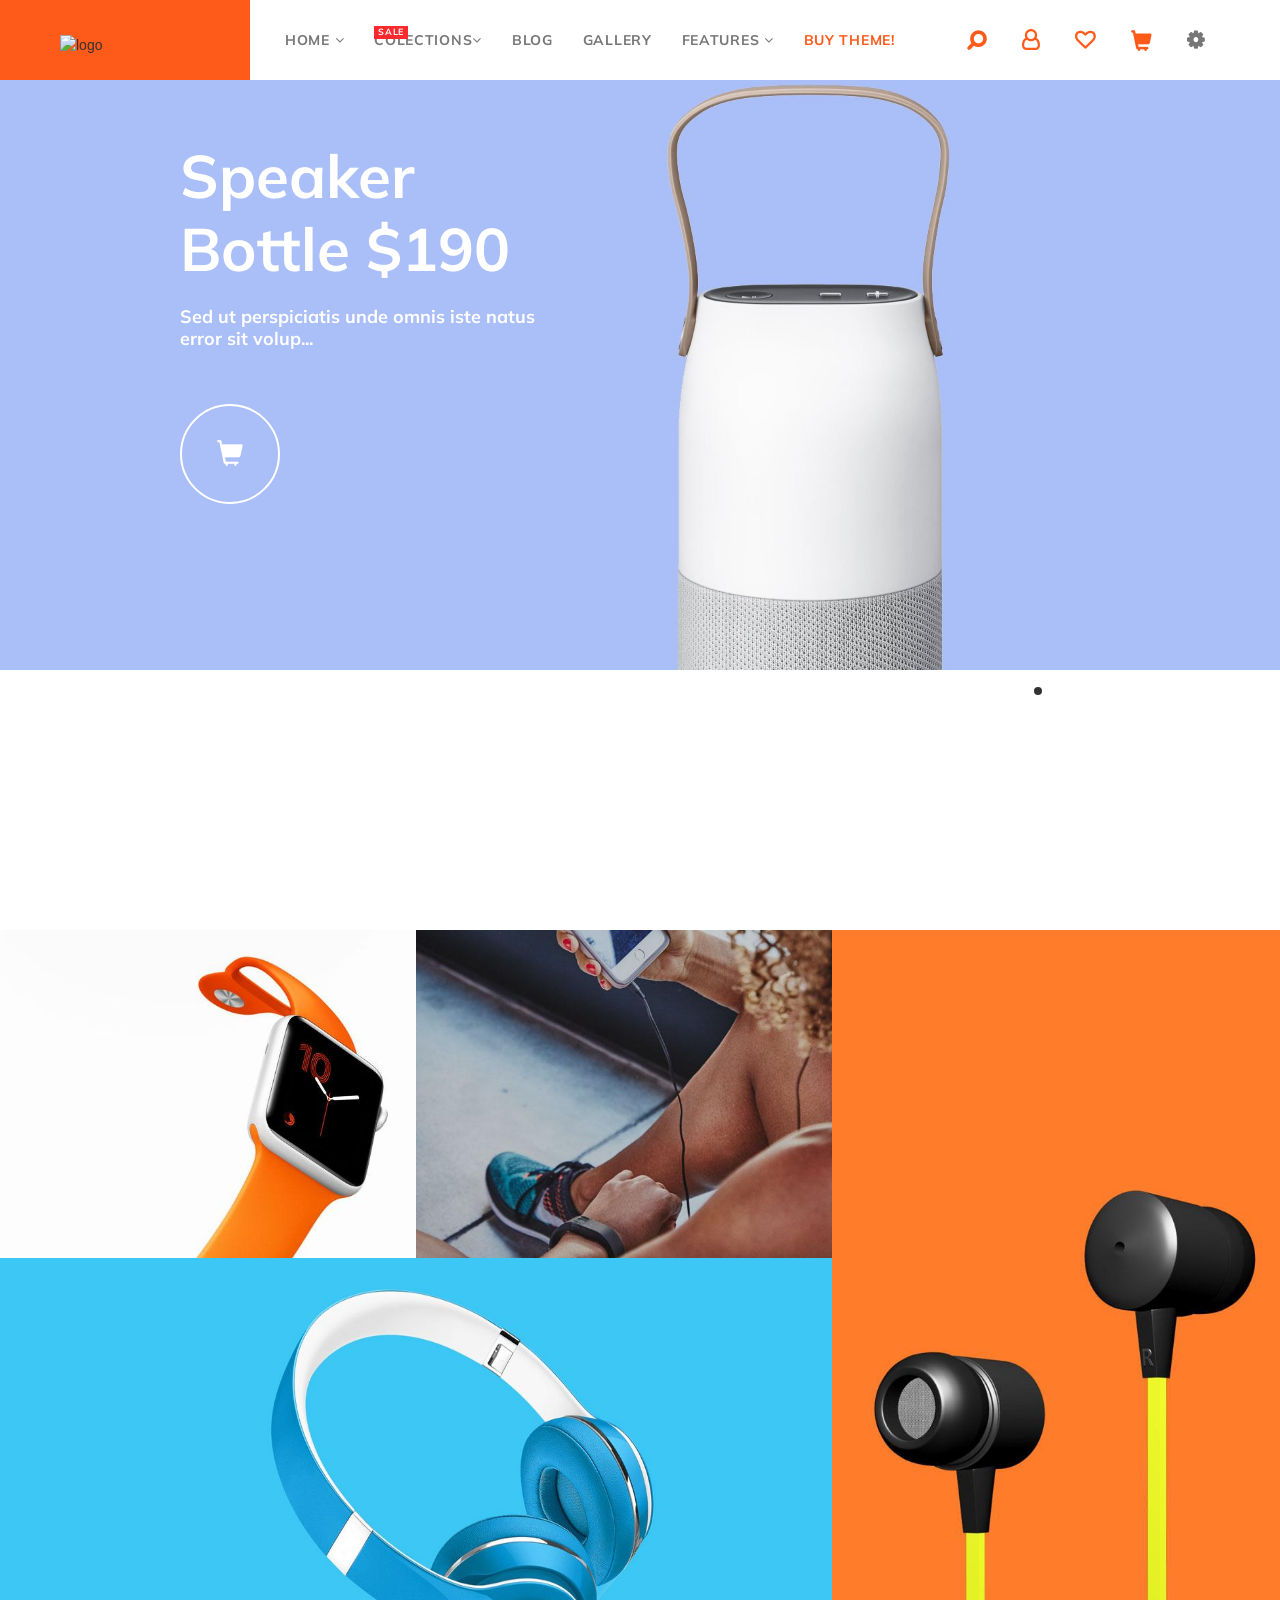
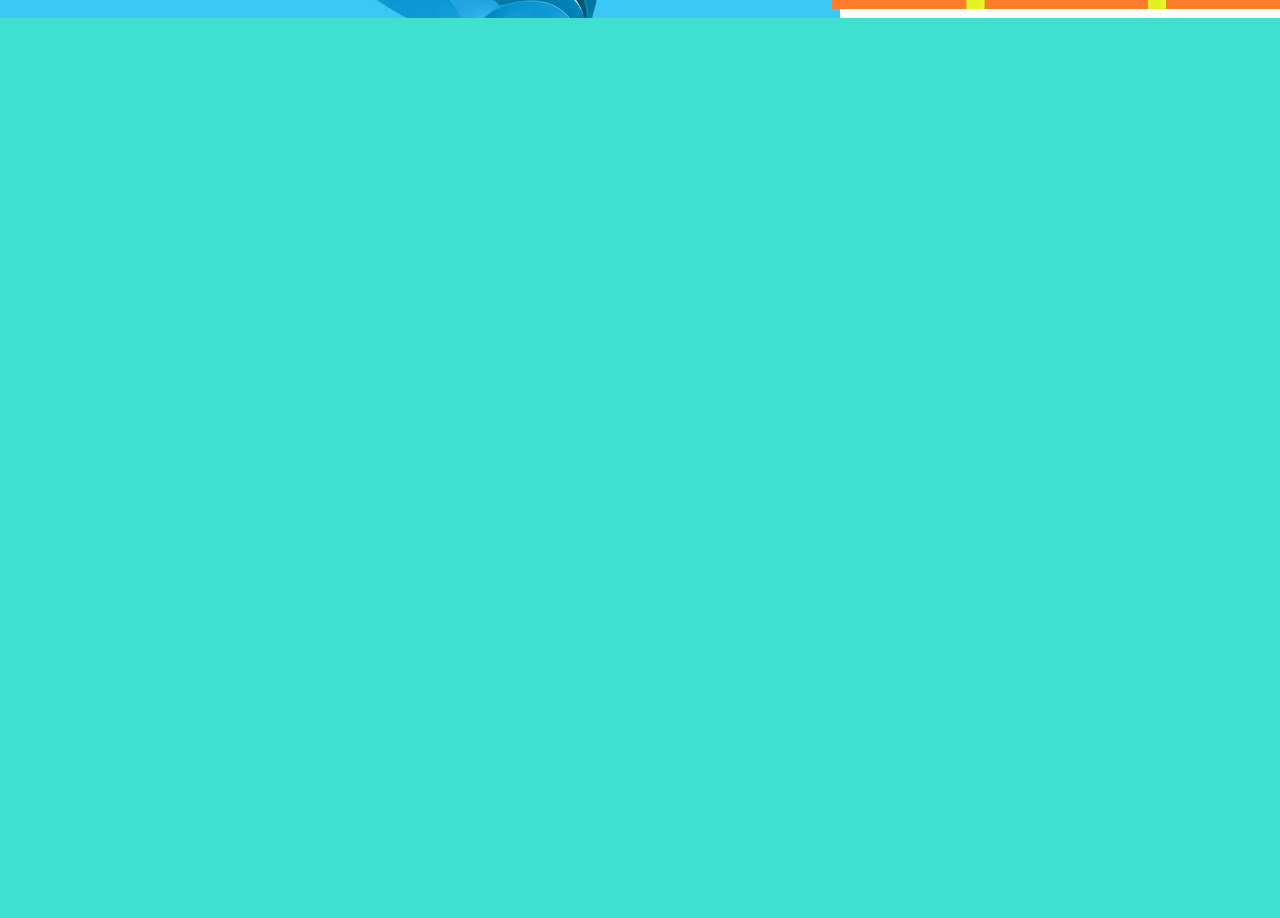
==== commit fcddc3ff: "Products part done" ====
--- a/index.html
+++ b/index.html
@@ -7,6 +7,7 @@
 	<link rel="stylesheet" type="text/css" href="style.css">
 	<link rel="stylesheet" type="text/css" href="header.css">
 	<link rel="stylesheet" type="text/css" href="products.css">
+	<link rel="stylesheet" type="text/css" href="products2.css">
 	<link href="https://fonts.googleapis.com/css?family=Muli" rel="stylesheet">
 	<link rel="stylesheet" href="https://maxcdn.bootstrapcdn.com/bootstrap/3.3.7/css/bootstrap.min.css">
 	<link rel="stylesheet" href="https://cdnjs.cloudflare.com/ajax/libs/font-awesome/4.7.0/css/font-awesome.min.css">
@@ -277,30 +278,33 @@
 			<div class="main-products_left-container--top">
 				<div class="main-products--watches">
 					<img class="main-products--watches-image" src="./images/promobox-01_640x.jpg" alt="" >
+					<!-- <h1>Watches</h1>
 					<h1>Watches</h1>
-					<h1>Watches</h1>
-					<p>28 products</p>
+					<p>28 products</p> -->
 				</div>
 				<div class="main-products--trackers">
 					<img class="main-products--trackers-image" src="./images/promobox-02_399c6903-2f5e-4b92-8237-e28c8c4d1291_640x.jpg" alt="" >
+					<!-- <h1>Trackers</h1>
 					<h1>Trackers</h1>
-					<h1>Trackers</h1>
-					<p>28 products</p>
+					<p>28 products</p> -->
 				</div>
 			</div>
 			<div class="main-products--headphones" >
 				<img class="main-products--headphones-image" src="./images/promobox-03_1280x.jpg" alt="" >
+				<!-- <h1>Headphones</h1>
 				<h1>Headphones</h1>
-				<h1>Headphones</h1>
-				<p>28 products</p>
+				<p>28 products</p> -->
 			</div>
 		</div>
 		<div class="main-products--earphones">
 			<img class="main-products--earphones-image" src="./images/promobox-04_1e4f69c9-1988-440a-afb6-4398f01e5872_640x.jpg" alt="" >
+			<!-- <h1>Earphones</h1>
 			<h1>Earphones</h1>
-			<h1>Earphones</h1>
-			<p>28 products</p>
-		</div>
+			<p>28 products</p> -->
+		</div>
+	</div>
+	<div class="second-section-products">
+
 	</div>
 
 	<script src="./scripts/slidershow.js"></script>
--- a/style.css
+++ b/style.css
@@ -146,7 +146,7 @@
 
 .main-header{
     /*position:;*/
-    height: 80vh;
+    height: 100vh;
     width: 100vw;
 }
 
--- a/header.css
+++ b/header.css
@@ -4,35 +4,38 @@
 
 .main-header {
     width: 100vw; 
-    position: relative;
-    top: -50px;
-    height: 80vh;
+    margin-top: -50px;
+}
+
+.main-header .slideshow-container {
+  position: relative;
 }
 
 .main-header .slides {
     display: none;
-    height: 80vh;
     position: absolute;
+    width: 100vw;
 }
 
 .main-header .slides img {
     height: auto;
-    width: 100%;
+    max-width: 100%;
 }
 
 .main-header .slides video {
+    object-fit: cover;
+    height: auto;
+    max-width: 100%;
     position: relative;
-    top: -90px;
-    width: 100%;
-    object-fit: cover;
+    z-index: -1;
 }
 
 .main-header .container-dots {
-    position: absolute;
+    position: relative;
     display: flex;
     justify-content: flex-end;
     width: 100vw;
-    bottom: 10%;
+    margin-top: 70vh;
     right: 10%;
 }
 
@@ -53,7 +56,7 @@
 
 .main-header .slide-content {
     position: relative;
-    top: -90vh;
+    top: -550px;
     left: 20vh;
     width: 30vw;
     font-family: 'Muli', sans-serif;
--- a/products.css
+++ b/products.css
@@ -1,81 +1,70 @@
 .main-products {
-    margin-top: 150px;
     display: flex;
     flex-direction: row;
     width: 100vw;
+    position: relative;
+    z-index: 998;
 }
 
 .main-products_left-container {
-    /* display: flex;
-    flex-direction: column; */
     width: 65vw;
 }
 
 .main-products_left-container--top {
     display: flex;
     flex-direction: row;
+    height: auto;
+    /* margin-top: 50px; */
 }
 
 .main-products--watches {
-    position: relative;
     width: 50%;
-    height: 315px;
+    /* height: 50%; */
 }
 
 .main-products--watches-image {
-    position: absolute;
+    width: 105%;
+    min-height: 100%;
+    transition: left ease-in-out  2s;
+    height: auto;
+}
+
+.main-products--watches:hover .main-products--watches-image  {
+    /* position: absolute;
     top: 0;
-    bottom: 0;
-    left: 0;
-    right: 0;
-    width: 101%;
-    min-height: 100%;
+    bottom: 0; */
+    left: 0 !important;
+    /* right: 1px; */
+    transition: left ease-in-out 2s;
 }
 
 .main-products--trackers {
-    position: relative;
     width: 50%;
-    height: 315px;
+    /* height: 50%; */
 
 }
 
 .main-products--trackers-image {
-    position: absolute;
-    top: 0;
-    bottom: 0;
-    left: 0;
-    right: 0;
     width: 101%;
     min-height: 100%;
+    height: auto;
 }
 
 .main-products--headphones {
-    position: relative;
-    margin-top: -20px;
-    
+    height: 40vh;
 }
 
 .main-products--headphones-image {
-    position: absolute;
-    top: 0;
-    bottom: 0;
-    left: 0;
-    right: 0;
     width: 101%;
     min-height: 100%;
 }
 
 .main-products--earphones {
-    position: relative;
     width: 35vw;
+    height: 630px;
 }
 
 .main-products--earphones-image {
-    position: absolute;
-    top: 0;
-    bottom: 0;
-    left: 0;
-    right: 0;
     width: 101%; 
-    height: 139%;
+    height: auto;
 }
--- a/products2.css
+++ b/products2.css
@@ -0,0 +1,7 @@
+.second-section-products {
+    background-color: turquoise;
+    width: 100vw;
+    height: 100vh;
+    z-index: 999;
+    position: relative;
+}
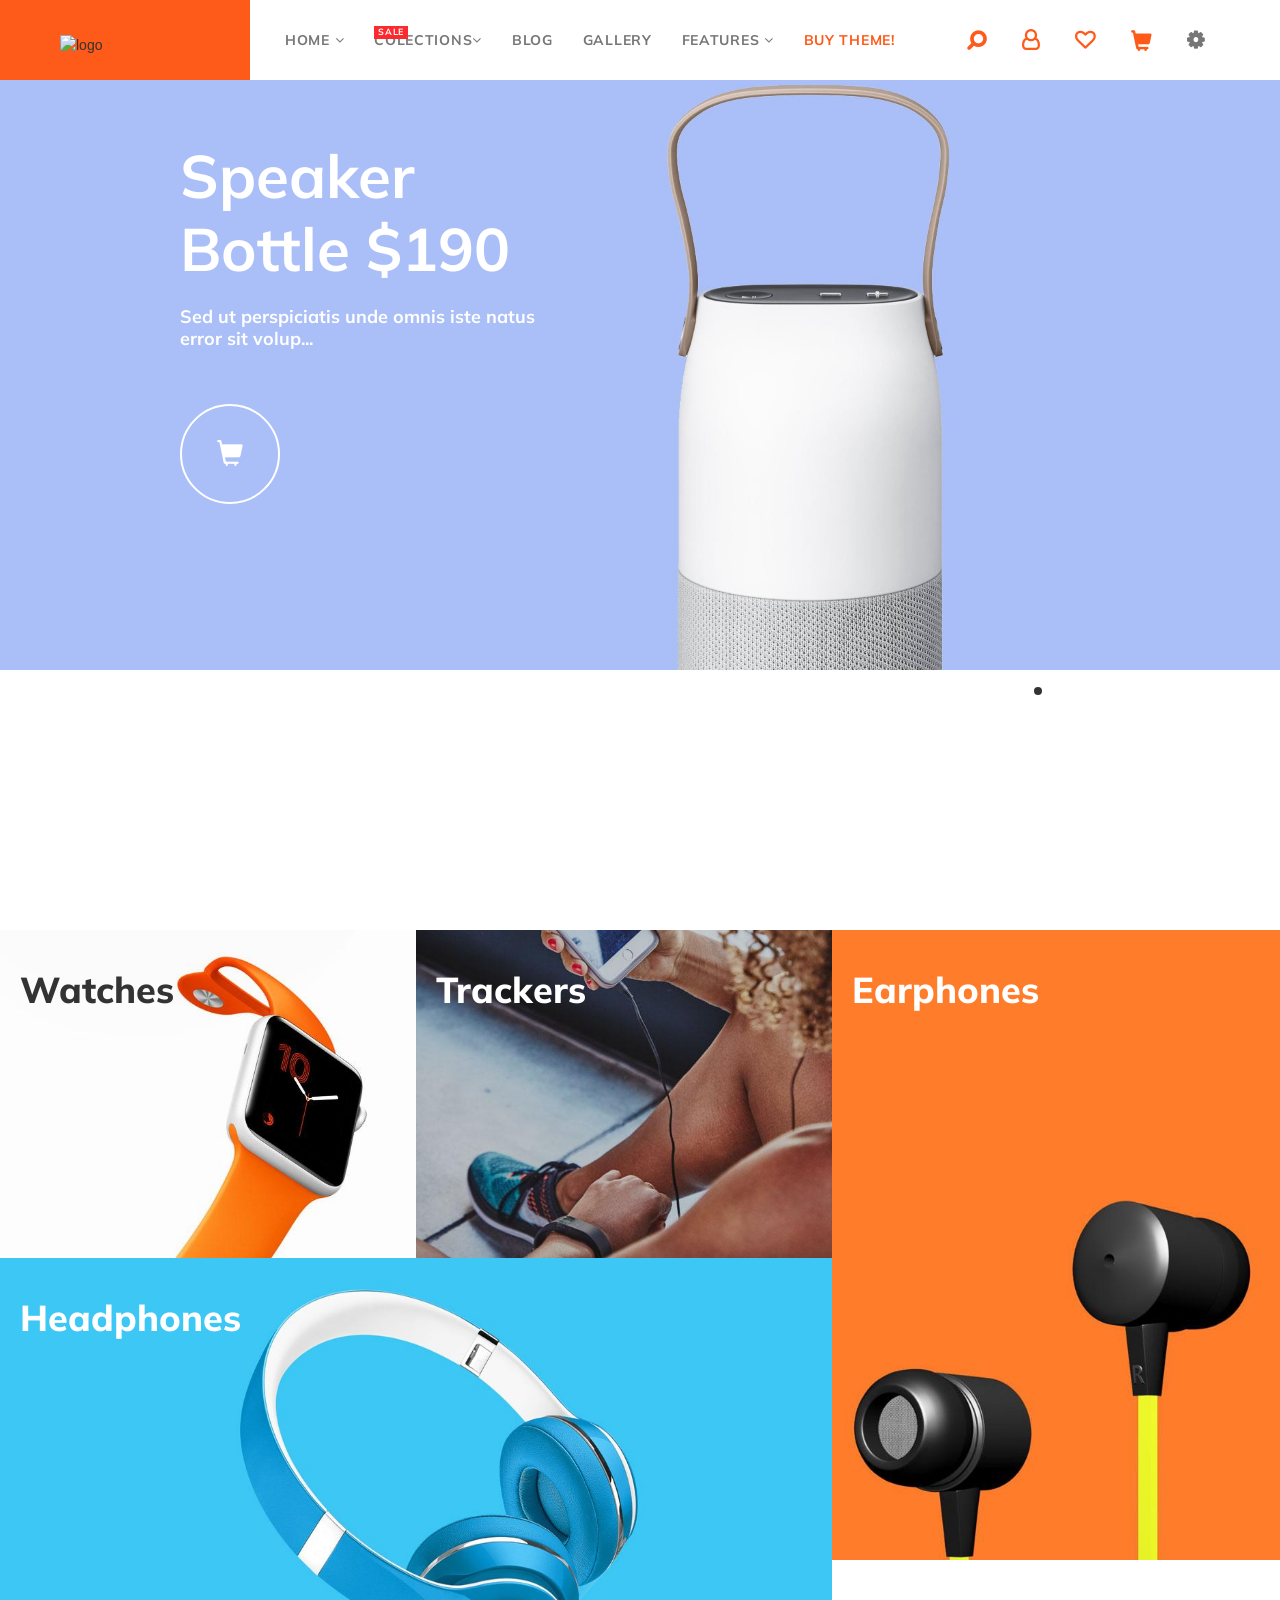
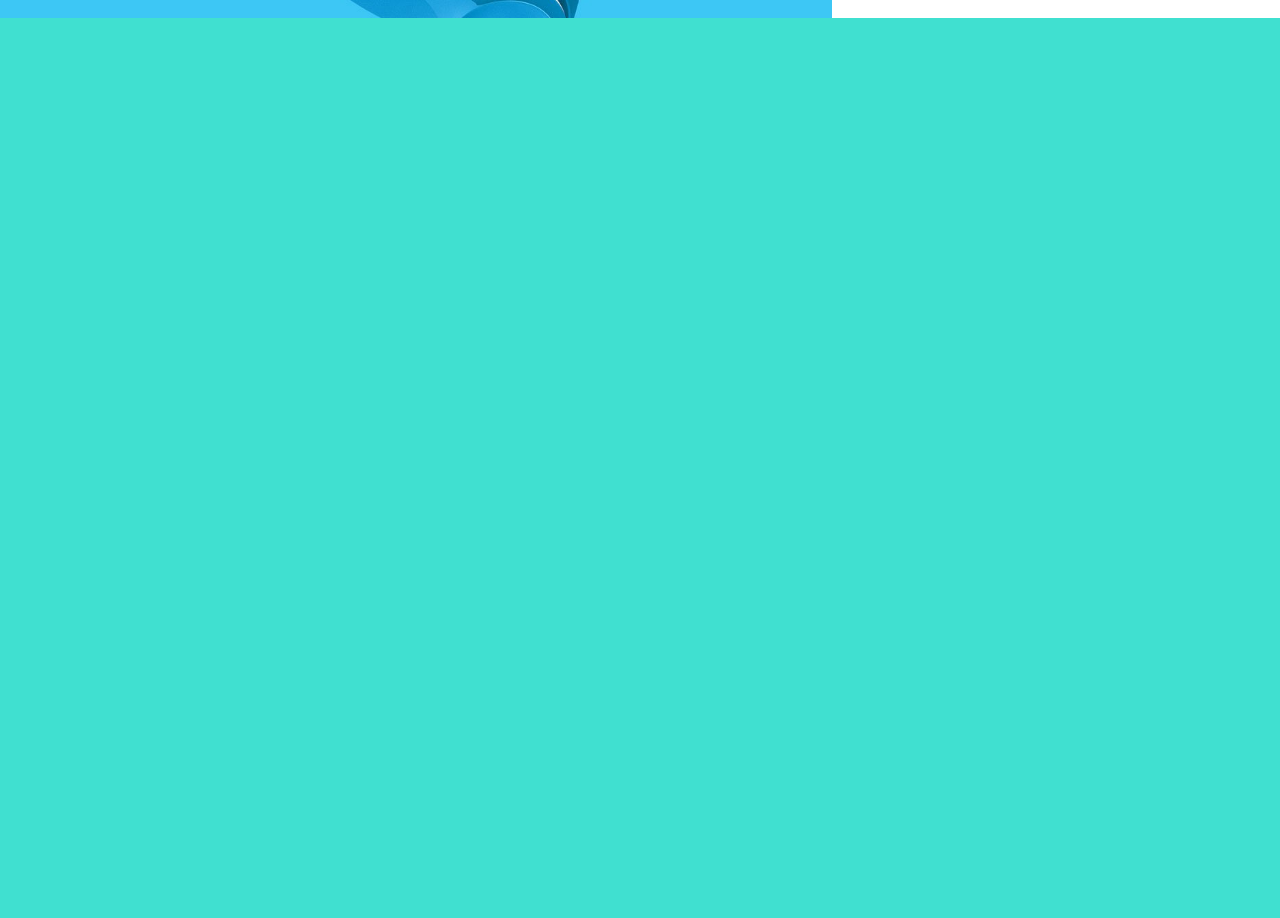
==== commit 2c63154e: "Animation done in products2 section" ====
--- a/index.html
+++ b/index.html
@@ -278,29 +278,45 @@
 			<div class="main-products_left-container--top">
 				<div class="main-products--watches">
 					<img class="main-products--watches-image" src="./images/promobox-01_640x.jpg" alt="" >
-					<!-- <h1>Watches</h1>
-					<h1>Watches</h1>
-					<p>28 products</p> -->
+					<div class="main-products--watches-title">
+						<h1>Watches</h1>
+					</div>
+					<div class="main-products--watches-body">
+						<h1>Watches</h1>
+						<p>28 products</p>
+					</div>
 				</div>
 				<div class="main-products--trackers">
 					<img class="main-products--trackers-image" src="./images/promobox-02_399c6903-2f5e-4b92-8237-e28c8c4d1291_640x.jpg" alt="" >
-					<!-- <h1>Trackers</h1>
-					<h1>Trackers</h1>
-					<p>28 products</p> -->
+					<div class="main-products--trackers-title">
+						<h1>Trackers</h1>
+					</div>
+					<div class="main-products--trackers-body">
+						<h1>Trackers</h1>
+						<p>28 products</p>
+					</div>
 				</div>
 			</div>
 			<div class="main-products--headphones" >
 				<img class="main-products--headphones-image" src="./images/promobox-03_1280x.jpg" alt="" >
-				<!-- <h1>Headphones</h1>
-				<h1>Headphones</h1>
-				<p>28 products</p> -->
+				<div class="main-products--headphones-title">
+					<h1>Headphones</h1>
+				</div>
+				<div class="main-products--headphones-body">
+					<h1>Headphones</h1>
+					<p>28 products</p>
+				</div>
 			</div>
 		</div>
 		<div class="main-products--earphones">
 			<img class="main-products--earphones-image" src="./images/promobox-04_1e4f69c9-1988-440a-afb6-4398f01e5872_640x.jpg" alt="" >
-			<!-- <h1>Earphones</h1>
-			<h1>Earphones</h1>
-			<p>28 products</p> -->
+			<div class="main-products--earphones-title">
+				<h1>Earphones</h1>
+			</div>
+			<div class="main-products--earphones-body">
+				<h1>Earphones</h1>
+				<p>28 products</p>
+			</div>
 		</div>
 	</div>
 	<div class="second-section-products">
--- a/products.css
+++ b/products.css
@@ -20,51 +20,308 @@
 .main-products--watches {
     width: 50%;
     /* height: 50%; */
+    position: relative;
 }
 
 .main-products--watches-image {
     width: 105%;
     min-height: 100%;
-    transition: left ease-in-out  2s;
     height: auto;
+    position: relative;
+    transition: left 1s;
+    left: -5%;
+    z-index: -1;
 }
 
 .main-products--watches:hover .main-products--watches-image  {
-    /* position: absolute;
-    top: 0;
-    bottom: 0; */
-    left: 0 !important;
-    /* right: 1px; */
-    transition: left ease-in-out 2s;
+    left: 0%;
+    transition: left 1s;
+    -webkit-filter: blur(1px); /* Safari 6.0 - 9.0 */
+    filter: blur(1px);
+}
+.main-products--watches:hover .main-products--watches-title  {
+    visibility: hidden;
+    opacity: 0;
+    transition: visibility .5s, opacity .5s linear;
+}
+
+.main-products--watches:hover .main-products--watches-body  {
+    display: block;
+    animation: fadeInUp .5s both;
+}
+
+.main-products--watches-title {
+    position: absolute;
+    top: 20px;
+    bottom: auto;
+    left: 20px;
+    right: auto;
+    font-family: 'Muli', sans-serif;
+    visibility: visible;
+    opacity: 1;
+    transition: visibility .5s, opacity .5s linear;
+}
+
+.main-products--watches-title h1 {
+    font-weight: 800;
+}
+
+.main-products--watches-body {
+    position: absolute;
+    top: 35%;
+    bottom: auto;
+    left: 25%;
+    right: auto;
+    font-family: 'Muli', sans-serif;
+    text-align: center;
+    display: none;
+}
+
+
+.main-products--watches-body h1 {
+    font-weight: 800;
+
 }
 
 .main-products--trackers {
     width: 50%;
     /* height: 50%; */
-
+    overflow: hidden;
+    position: relative;
 }
 
 .main-products--trackers-image {
-    width: 101%;
+    width: 105%;
     min-height: 100%;
     height: auto;
-}
+    position: relative;
+    transition: left 1s;
+    left: -5%;
+    z-index: -1;
+}
+
+
+
+.main-products--trackers:hover .main-products--trackers-image  {
+    left: 0%;
+    transition: left 1s;
+    -webkit-filter: blur(1px); /* Safari 6.0 - 9.0 */
+    filter: blur(1px);
+}
+.main-products--trackers:hover .main-products--trackers-title  {
+    visibility: hidden;
+    opacity: 0;
+    transition: visibility .5s, opacity .5s linear;
+}
+
+.main-products--trackers:hover .main-products--trackers-body  {
+    display: block;
+    animation: fadeInUp .5s both;
+}
+
+.main-products--trackers-title {
+    position: absolute;
+    top: 20px;
+    bottom: auto;
+    left: 20px;
+    right: auto;
+    font-family: 'Muli', sans-serif;
+    visibility: visible;
+    opacity: 1;
+    transition: visibility .5s, opacity .5s linear;
+    color: #fff;
+}
+
+.main-products--trackers-title h1 {
+    font-weight: 800;
+}
+
+.main-products--trackers-body {
+    position: absolute;
+    top: 35%;
+    bottom: auto;
+    left: 25%;
+    right: auto;
+    font-family: 'Muli', sans-serif;
+    text-align: center;
+    display: none;
+    color: #fff;
+}
+
+
+.main-products--trackers-body h1 {
+    font-weight: 800;
+
+}
+
 
 .main-products--headphones {
     height: 40vh;
+    position: relative;
 }
 
 .main-products--headphones-image {
-    width: 101%;
+    width: 105%;
     min-height: 100%;
-}
+    position: relative;
+    transition: left 1s;
+    left: -5%;
+    z-index: -1;
+}
+
+.main-products--headphones:hover .main-products--headphones-image  {
+    left: 0%;
+    transition: left 1s;
+    -webkit-filter: blur(1px); /* Safari 6.0 - 9.0 */
+    filter: blur(1px);
+}
+.main-products--headphones:hover .main-products--headphones-title  {
+    visibility: hidden;
+    opacity: 0;
+    transition: visibility .5s, opacity .5s linear;
+}
+
+.main-products--headphones:hover .main-products--headphones-body  {
+    display: block;
+    animation: fadeInUp .5s both;
+}
+
+.main-products--headphones-title {
+    position: absolute;
+    top: 20px;
+    bottom: auto;
+    left: 20px;
+    right: auto;
+    font-family: 'Muli', sans-serif;
+    visibility: visible;
+    opacity: 1;
+    transition: visibility .5s, opacity .5s linear;
+    color: #fff;
+}
+
+.main-products--headphones-title h1 {
+    font-weight: 800;
+}
+
+.main-products--headphones-body {
+    position: absolute;
+    top: 35%;
+    bottom: auto;
+    left: 35%;
+    right: auto;
+    font-family: 'Muli', sans-serif;
+    text-align: center;
+    display: none;
+    color: #fff;
+}
+
+
+.main-products--headphones-body h1 {
+    font-weight: 800;
+
+}
+
+
+
 
 .main-products--earphones {
     width: 35vw;
     height: 630px;
-}
+    overflow: hidden;
+    position: relative;
+}
+
 
 .main-products--earphones-image {
-    width: 101%; 
+    width: 105%; 
     height: auto;
-}+    position: relative;
+    transition: left 1s;
+    left: -5%;
+    z-index: -1;
+}
+
+.main-products--earphones:hover .main-products--earphones-image  {
+    left: 0%;
+    transition: left 1s;
+    -webkit-filter: blur(1px); /* Safari 6.0 - 9.0 */
+    filter: blur(1px);
+}
+.main-products--earphones:hover .main-products--earphones-title  {
+    visibility: hidden;
+    opacity: 0;
+    transition: visibility .5s, opacity .5s linear;
+}
+
+.main-products--earphones:hover .main-products--earphones-body  {
+    display: block;
+    animation: fadeInUp .5s both;
+}
+
+.main-products--earphones-title {
+    position: absolute;
+    top: 20px;
+    bottom: auto;
+    left: 20px;
+    right: auto;
+    font-family: 'Muli', sans-serif;
+    visibility: visible;
+    opacity: 1;
+    transition: visibility .5s, opacity .5s linear;
+    color: #fff;
+}
+
+.main-products--earphones-title h1 {
+    font-weight: 800;
+}
+
+.main-products--earphones-body {
+    position: absolute;
+    top: 35%;
+    bottom: auto;
+    left: 25%;
+    right: auto;
+    font-family: 'Muli', sans-serif;
+    text-align: center;
+    display: none;
+    color: #fff;
+}
+
+
+.main-products--earphones-body h1 {
+    font-weight: 800;
+
+}
+
+
+
+
+@-webkit-keyframes fadeInUp {
+    from {
+      opacity: 0;
+      -webkit-transform: translate3d(0, 100%, 0);
+      transform: translate3d(0, 100%, 0);
+    }
+  
+    to {
+      opacity: 1;
+      -webkit-transform: translate3d(0, 0, 0);
+      transform: translate3d(0, 0, 0);
+    }
+  }
+  
+  @keyframes fadeInUp {
+    from {
+      opacity: 0;
+      -webkit-transform: translate3d(0, 100%, 0);
+      transform: translate3d(0, 100%, 0);
+    }
+  
+    to {
+      opacity: 1;
+      -webkit-transform: translate3d(0, 0, 0);
+      transform: translate3d(0, 0, 0);
+    }
+  }
+  
+  
